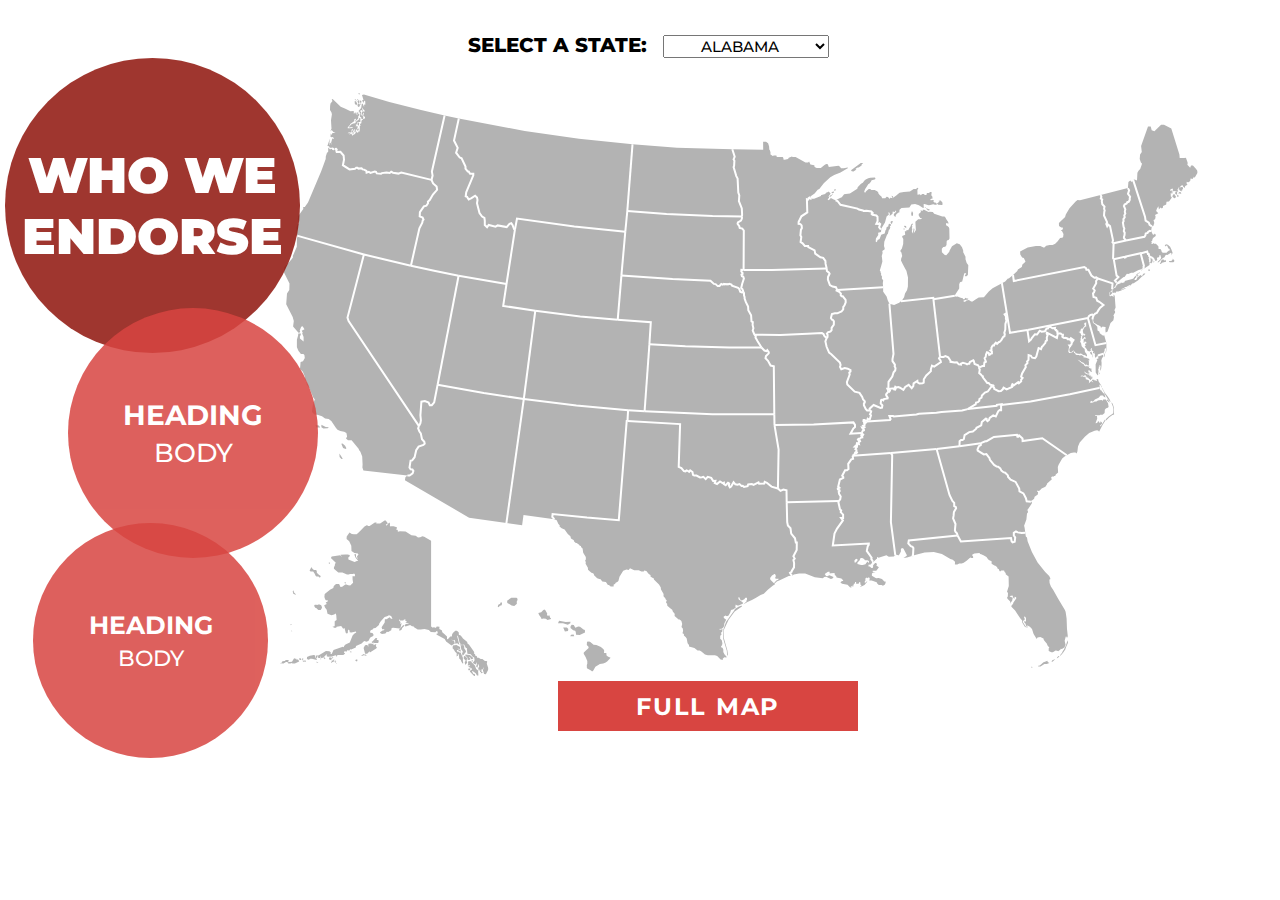
==== index.html @ 14239ed8 "Rename map.html to index.html" ====
<!DOCTYPE html>
<html>

<head>
    <meta charset="utf-8">
    <meta http-equiv="X-UA-Compatible" content="IE=edge">
    <title>US Map</title>
    <meta name="description" content="USA Map">
    <meta name="viewport" content="width=device-width, initial-scale=1">
    <link rel="stylesheet" media="screen and (min-width: 1024px)" href="map.css">
    <link rel="stylesheet" media="screen and (max-width: 1023px)" href="mobile.css">
    <link href="https://fonts.googleapis.com/css2?family=Montserrat:ital,wght@0,100;0,200;0,300;0,400;0,500;0,600;0,700;0,800;0,900;1,100;1,200;1,300;1,400;1,500;1,600;1,700;1,800;1,900&display=swap" rel="stylesheet">
    <script src='http://cdnjs.cloudflare.com/ajax/libs/jquery/2.1.3/jquery.min.js'></script>
</head>

<body>
    
    <div class="row dropdown">
        <label for="select-state">Select a State:</label>
      <select class="dropdown-menu" name="states-dropdown" id="states-dropdown" onchange="dropdownFunction(); stateSelected()">
        <option value="alabama">Alabama</option>
        <option id="alaskaState" value="alaska">Alaska</option>
        <option value="arizona">Arizona</option>
        <option value="arkansas">Arkansas</option>
        <option value="california">California</option>
        <option value="colorado">Colorado</option>
        <option value="connecticut">Connecticut</option>
        <option value="delaware">Delaware</option>
        <option value="florida">Florida</option>
        <option value="georgia">Georgia</option>
        <option value="hawaii">Hawaii</option>
        <option value="idaho">Idaho</option>
        <option value="illinois">Illinois</option>
        <option value="indiana">Indiana</option>
        <option value="iowa">Iowa</option>
        <option value="kansas">Kansas</option>
        <option value="kentucky">Kentucky</option>
        <option value="louisiana">Louisiana</option>
        <option value="maine">Maine</option>
        <option value="maryland">Maryland</option>
        <option value="massachusetts">Massachusetts</option>
        <option value="michigan">Michigan</option>
        <option value="minnesota">Minnesota</option>
        <option value="mississippi">Mississippi</option>
        <option value="missouri">Missouri</option>
        <option value="montana">Montana</option>
        <option value="nebraska">Nebraska</option>
        <option value="nevada">Nevada</option>
        <option value="newhampshire">New Hampshire</option>
        <option value="newjersey">New Jersey</option>
        <option value="newmexico">New Mexico</option>
        <option value="newyork">New York</option>
        <option value="northcarolina">North Carolina</option>
        <option value="northdakota">North Dakota</option>
        <option value="ohio">Ohio</option>
        <option value="oklahoma">Oklahoma</option>
        <option value="oregon">Oregon</option>
        <option value="pennsylvania">Pennsylvania</option>
        <option value="rhodeisland">Rhode Island</option>
        <option value="southcarolina">South Carolina</option>
        <option value="southdakota">South Dakota</option>
        <option value="tennessee">Tennessee</option>
        <option value="texas">Texas</option>
        <option value="utah">Utah</option>
        <option value="vermont">Vermont</option>
        <option value="virginia">Virginia</option>
        <option value="washington">Washington</option>
        <option value="westvirginia">West Virginia</option>
        <option value="wisconsin">Wisconsin</option>
        <option value="wyoming">Wyoming</option>
      </select>
    </div>
    
    <div class="container">
        <div class="row">
            <div class="column right">
                <svg class="" id="svg" preserveAspectRatio="xMidYMid meet" viewBox="0 0 959 593" width="959" height="593">
    <defs>
    </defs>
    
        <g id="matrix-group" transform="matrix(1 0 0 1 0 0)">
        <g class="state">
        <path id="ALABAMA" class="enabled" name="ALABAMA" onmouseenter="alabamaFunction()" onclick="alabamaFunctionMobile(); zoom(3); pan(-500,-400);" d="m 643,467.4 .4,-7.3 -.9,-1.2 -1.7,-.7 -2.5,-2.8 .5,-2.9 48.8,-5.1 -.7,-2.2 -1.5,-1.5 -.5,-1.4 .6,-6.3 -2.4,-5.7 .5,-2.6 .3,-3.7 2.2,-3.8 -.2,-1.1 -1.7,-1 v -3.2 l -1.8,-1.9 -2.9,-6.1 -12.9,-45.8 -45.7,4 1.3,2 -1.3,67 4.4,33.2 .9,-.5 1.3,.1 .6,.4 .8,-.1 2,-3.8 v -2.3 l 1.1,-1.1 1.4,.5 3.4,6.4 v .9 l -3.3,2.2 3.5,-.4 4.9,-1.6 z">
        <title>ALABAMA</title></path>
        </g>
    
        <g class="state">
        <path id="ALASKA" class="enabled" name="ALASKA" onmouseenter="alaskaFunction()" onclick="alaskaFunctionMobile(); zoom(2.75); pan(850,-550); stateSelected()" d="m 15.8,572 h 2.4 l .7,.7 -1,1.2 -1.9,.2 -2.5,1.3 -3.7,-.1 2.2,-.9 .3,-1.1 2.5,-.3 z m 8.3,-1.7 1.3,.5 h .9 l .5,1.2 .3,-.6 .9,.2 1.1,1.5 0,.5 -4.2,1.9 -2.4,-.1 -1,-.5 -1.1,.7 -2,0 -1.1,-1.4 4.7,-.5 z m 5.4,-.1 1,.1 .7,.7 v 1 l -1.3,.1 -.9,-1.1 z m 2.5,.3 1.3,-.1 -.1,1 -1.1,.6 z m .3,2.2 3.4,-.1 .2,1.1 -1.3,.1 -.3,-.5 -.8,.6 -.4,-.6 -.9,-.2 z m 166.3,7.6 2.1,.1 -1,1.9 -1.1,-.1 -.4,-.8 .5,-1.3 m -1.1,-2.9 .6,-1.3 -.2,-2.3 2.4,-.5 4.5,4.4 1.3,3.4 1.9,1.6 .3,5.1 -1.4,0 -1.3,-2.3 -3.1,-2.4 h -.6 l 1.1,2.8 1.7,.2 .2,2.1 -.9,.1 -4.1,-4.4 -.1,-.9 1.9,-1 0,-1 -.5,-.8 -1.6,-.6 -1.7,-1.3 1.4,.1 .5,-.4 -.6,-.9 -.6,.5 z m -3.6,-9.1 1.3,.1 2.4,2.5 -.2,.8 -.8,-.1 -.1,1.8 .5,.5 0,1.5 -.8,.3 -.4,1.2 -.8,-.4 -.4,-2.2 1.1,-1.4 -2.1,-2.2 .1,-1.2 z m 1.5,-1.5 1.9,.2 2.5,.1 3.4,3.2 -.2,.5 -1.1,.6 -1.1,-.2 -.1,-.7 -1.2,-1.6 -.3,.7 1,1.3 -.2,1.2 -.8,-.1 -1.3,.2 -.1,-1.7 -2.6,-2.8 z m -12.7,-8.9 .9,-.4 h 1.6 l .7,-.5 4.1,2.2 .1,1.5 -.5,.5 h -.8 l -1.4,-.7 1.1,1.3 1.8,0 .5,2 -.9,0 -2.2,-1.5 -1.1,-.2 .6,1.3 .1,.9 .8,-.6 1.7,1.2 1.3,-.1 -.2,.8 1.9,4.3 0,3.4 .4,2.1 -.8,.3 -1.2,-2 -.5,-1.5 -1.6,-1.6 -.2,-2.7 -.6,-1.7 h -.7 l .3,1.1 0,.5 -1.4,1 .1,-3.3 -1.6,-1.6 -1.3,-2.3 -1.2,-1.2 z m 7.2,-2.3 1.1,1.8 2.4,-.1 1,2.1 -.6,.6 2,3.2 v 1.3 l -1.2,.8 v .7 l -2,1.9 -.5,-1.4 -.1,-1.3 .6,-.7 v -1.1 l -1.5,-1.9 -.5,-3.7 -.9,-1.5 z m -56.7,-18.3 -4,4.1 v 1.6 l 2.1,-.8 .8,-1.9 2.2,-2.4 z m -31.6,16.6 0,.6 1.8,1.2 .2,-1.4 .6,.9 3.5,.1 .7,-.6 .2,-1.8 -.5,-.7 -1.4,0 0,-.8 .4,-.6 v -.4 l -1.5,-.3 -3.3,3.6 z m -8.1,6.2 1.5,5.8 h 2.1 l 2.4,-2.5 .3,1.2 6.3,-4 .7,-1 -1,-1.1 v -.7 l .5,-1.3 -.9,-.1 -2,1 0,-1.2 -2.7,-.6 -2.4,.3 -.2,3.4 -.8,-2 -1.5,-.1 -1,.6 z m -2.2,8.2 .1,-.7 2.1,-1.3 .6,.3 1.3,.2 1.3,1.2 -2.2,-.2 -.4,-.6 -1,.6 z m -5.2,3.3 -1.1,.8 1.5,1.4 .8,-.7 -.1,-1.3 z m -6.3,-7.9 1.4,.1 .4,.6 -1.8,.1 z m -13.9,11.9 v .5 l .7,.1 -.1,-.6 z m -.4,-3.2 -1,1 v .5 l .7,1.1 1,-1 -.7,-.1 z m -2,-.8 -.3,1 -1.3,.1 -.4,.2 0,1.3 -.5,.9 .6,0 .7,-.9 .8,-.1 .9,-1 .2,-1.3 z m -4.4,-2 -.2,1.8 1.4,.8 1.2,-.6 0,-1 1.7,-.3 -.1,-.6 -.9,-.2 -.7,.6 -.9,-.5 z m -4.9,-.1 1,.7 -.3,1.2 -1.4,-1.1 z m -4.2,1.3 1.4,.1 -.7,.8 z m -3.5,3 1.8,1.1 -1.7,.1 z m -25.4,-31.2 1.2,.6 -.8,.6 z m -.7,-6.3 .4,1.2 .8,-1.2 z m 24.3,-19.3 1.5,-.1 .9,.4 1.1,-.5 1.3,-.1 1.6,.8 .8,1.9 -.1,.9 -1.2,2 -2.4,-.2 -2.1,-1.8 -1,-.4 -1.1,-2 z m -21.1,-14.4 .1,1.9 2,2 v .5 l -.8,-.2 -1.7,-.8 -.3,-1.1 -.3,-1.6 z m 18.3,-23.3 v 1.2 l 1.9,1.8 h 2.3 l .6,1.1 v 1.6 l 2.1,1.9 1.8,1.2 -.1,.7 -.7,1.1 -1.4,-1.2 -2.1,.1 -.8,-.8 -.9,-2.1 -1.5,-2.2 -2.6,-.1 -1,-.7 1,-2.1 z m 16.8,-4.5 1,0 .1,1.1 h -1 z m 16.2,19.7 .9,.1 0,1.2 -1.7,-.5 z m 127.8,77.7 -1.2,.4 -.1,1.1 h 1.2 z m -157.6,-4.5 -1.3,-.4 -4.1,.6 -2.8,1.4 -.1,1.9 1.9,.7 1.5,-.9 1.7,-.1 4.7,1.4 .1,-1.3 -1.6,-1.1 z m 2.1,2.3 -.4,-1.4 1.2,.2 .1,1.4 1.8,0 .4,-2.5 .3,2.4 2.5,-.1 3.2,-3.3 .8,.1 -.7,1.3 1.4,.9 4.2,-.2 2.6,-1.2 1.4,-.1 .3,1.5 .6,-.5 .4,-1.4 5.9,.2 1.9,-1.6 -1.3,-1.1 .6,-1.2 2.6,.2 -.2,-1.2 2.5,.2 .7,-1.1 1.1,.2 4.6,-1.9 .2,-1.7 5.6,-2.4 2,-1.9 1.2,-.6 1.3,.8 2.3,-.9 1.1,-1.9 .5,-1.3 1.7,-.9 1.5,-.7 .4,-1.4 -1.1,-1.7 -2.2,-.2 -.2,-1.3 .8,-1.6 1.4,-.2 1.3,-1.5 1.9,-.1 3.4,-3.2 .4,-1.4 1.5,-2.3 3.8,-4.1 2.5,-.9 1.9,-.9 2.1,.8 1.4,2.6 -1.5,0 -1.4,-1.5 -3,2 -1.7,.1 -.2,3.1 -3.1,4.9 .6,2 2.3,0 -.6,1 -1.4,.1 -2.4,1.8 0,.9 1.9,1 3.4,-.6 1.4,-1.7 1.4,.1 3,-1.7 .5,-2.3 1.6,-.1 6.3,.8 1,-1.1 1,-4.5 -1.6,1.1 .6,-2.2 -1.6,-1.4 .8,-1.5 .1,1.5 3.4,0 .7,-1 1.6,-.1 -.3,1.7 1.9,.1 -1.9,1.3 4.1,1.1 -3.5,.4 -1.3,1.2 .9,1.4 4.6,-1.7 2.3,1.7 .7,-.9 .6,1.4 4,2.3 h 2.9 l 3.9,-.5 4.3,1.1 2,1.9 4.5,.4 1.8,-1.5 .8,2.4 -1.8,.7 1.2,1.2 7.4,3.8 1.4,2.5 5.4,4.1 3.3,-2 -.6,-2.2 -3.5,-2 3.1,1.2 .5,-.7 .9,1.3 0,2.7 2.1,-.6 2.1,1.8 -2.5,-9.8 1.2,1.3 1.4,6 2.2,2.5 2.4,-.4 1.8,3.5 h .9 l .6,5.6 3.4,.5 1.6,2.2 1.8,1.1 .4,2.8 -1.8,2.6 2.9,1.6 1.2,-2.4 -.2,3.1 -.8,.9 1.4,1.7 .7,-2.4 -.2,-1.2 .8,.2 .6,2.3 -1,1.4 .6,2.6 .5,.4 .3,-1.6 .7,.6 -.3,2 1.2,.2 -.4,.9 1.7,-.1 0,-1 h -1 l .1,-1.7 -.8,-.6 1.7,-.3 .5,-.8 0,-1.6 .5,1.3 -.6,1.8 1.2,3.9 1.8,.1 2.2,-4.2 .1,-1.9 -1.3,-4 -.1,-1.2 .5,-1.2 -.7,-.7 -1.7,.1 -2.5,-2 -1.7,0 -2,-1.4 -1.5,0 -.5,-1.6 -1.4,-.3 -.2,-1.5 -1,-.5 .1,-1.7 -5.1,-7.4 -1.8,-1.5 v -1.2 l -4.3,-3.5 -.7,-1.1 -1.6,-2 -1.9,-.6 0,-2.2 -1.2,-1.3 -1.7,-.7 -2.1,1.3 -1.6,2.1 -.4,2.4 -1.5,.1 -2.5,2.7 -.8,-.3 v -2.5 l -2.4,-2.2 -2.3,-2 -.5,-2 -2.5,-1.3 .2,-2.2 -2.8,-.1 -.7,1.1 -1.2,0 -.7,-.7 -1.2,.8 -1.8,-1.2 0,-85.8 -6.9,-4.1 -1.8,-.5 -2.2,1.1 -2.2,.1 -2.3,-1.6 -4.3,-.6 -5.8,-3.6 -5.7,-.4 -2,.5 -.2,-1.8 -1.8,-.7 1.1,-1 -.2,-.9 -3.2,-1.1 h -2.4 l -.4,.4 -.9,-.6 .1,-2.6 -.8,-.9 -2.5,2.9 -.8,-.1 v -.8 l 1.7,-.8 v -.8 l -1.9,-2.4 -1.1,-.1 -4.5,3.1 h -3.9 l .4,-.9 -1.8,-.1 -5.2,3.4 -1.8,0 -.6,-.8 -2.7,1.5 -3.6,3.7 -2.8,2.7 -1.5,1.2  -2.6,.1 -2.2,-.4 -2.3,-1.3 v 0 l -2.8,3.9 -.1,2.4 2.6,2.4 2.1,4.5 .2,5.3 2.9,2 3.4,.4 .7,.8 -1.5,2.3 .7,2.7 -1.7,-2.6 v -2.4 l -1.5,-.3 .1,1.2 .7,2.1 2.9,3.7 h -1.4 l -2.2,1.1 -6.2,-2.5 -.1,-2 1.4,-1.3 0,-1.4 -2.1,-.5 -2.3,.2 -4.8,.2 1.5,2.3 -1.9,-1.8 -8.4,1.2 -.8,1.5 4.9,4.7 -.8,1.4 -.3,2 -.7,.8 -.1,1.9 4.4,3.6 4.1,.2 4.6,1.9 h 2 l .8,-.6 3.8,.1 .1,-.8 1.2,1.1 .1,2 -2.5,-.1 .1,3.3 .5,3.2 -2.9,2.7 -1.9,-.1 -2,-.8 -1,.1 -3.1,2.1 -1.7,.2 -1.4,-2.8 -3.1,0 -2.2,2 -.5,1.8 -3.3,1.8 -5.3,4.3 -.3,3.1 .7,2.2 1,1.2 1,-.4 .9,1 -.8,.6 -1.5,.9 1.1,1.5 -2.6,1.1 .8,2.2 1.7,2.3 .8,4.1 4,1.5 2.6,-.8 1.7,-1.1 .5,2.1 .3,4.4 -1.9,1.4 0,4.4 -.6,.9 h -1.7 l 1.7,1.2 2.1,-.1 .4,-1 4.6,-.6 2,2.6 1.3,-.7 1.3,5.1 1,.5 1,-.7 .1,-2.4 .9,-1 .7,1.1 .2,1.6 1.6,.4 4.7,-1.2 .2,1.2 -2,1.1 -1.6,1.7 -2.8,7 -4.3,2 -1.4,1.5 -.3,1.4 -1,-.6 -9.3,3.3 -1.8,4.1 -1.3,-.4 .5,-1.1 -1.5,-1.4 -3.5,-.2 -5.3,3.2 -2.2,1.3 -2.3,0 -.5,2.4 z">
        <title></title></path>
        </g>
    
        <g class="state">
        <path id="ARIZONA" class="enabled" name="ARIZONA" onmouseenter="arizonaFunction()" onclick="arizonaFunctionMobile(); zoom(3); pan(800,-200);" d="m 139.6,387.6 3,-2.2 .8,-2.4 -1,-1.6 -1.8,-.2 -1.1,-1.6 1.1,-6.9 1.6,-.3 2.4,-3.2 1.6,-7 2.4,-3.6 4.8,-1.7 1.3,-1.3 -.4,-1.9 -2.3,-2.5 -1.2,-5.8 -1.4,-1.8 -1.3,-3.4 .9,-2.1 1.4,-3 .5,-2.9 -.5,-4.9 1,-13.6 3.5,-.6 3.7,1.4 1.2,2.7 h 2 l 2.4,-2.9 3.4,-17.5 46.2,8.2 40,6 -17.4,124.1 -37.3,-5.4 -64.2,-37.5 .5,-2.9 2,-1.8 z">
        <title></title></path>
        </g>
    
        <g class="state">
        <path id="ARKANSAS" class="enabled" name="ARKANSAS" onmouseenter="arkansasFunction()" onclick="arkansasFunctionMobile(); zoom(3); pan(-175,-250);" d="m 584.2,367 .9,-2.2 1.2,.5 .7,-1 -.8,-.7 .3,-1.5 -1.1,-.9 .6,-1 -.1,-1.5 -1.1,-.1 .8,-.8 1.3,.8 .3,-1.4 -.4,-1.1 .1,-.7 2,.6 -.4,-1.5 1.6,-1.3 -.5,-.9 -1.1,.1 -.6,-.9 .9,-.9 1.6,-.2 .5,-.8 1.4,-.2 -.1,-.8 -.9,-.9 v -.5 h 1.5 l .4,-.7 -1.4,-1 -.1,-.6 -11.2,.8 2.8,-5.1 1.7,-1.5 v -2.2 l -1.6,-2.5 -39.8,2 -39.1,.7 4.1,24.4 -.7,39 2.6,2.3 2.8,-1.3 3.2,.8 .2,11.9 52.3,-1.3 1.2,-1.5 .5,-3 -1.5,-2.3 -.5,-2.2 .9,-.7 v -.8 l -1.7,-1.1 -.1,-.7 1.6,-.9 -1.2,-1.1 1.7,-7.1 3.4,-1.6 v -.8 l -1.1,-1.4 2.9,-5.4 h 1.9 l 1.5,-1.2 -.3,-5.2 3.1,-4.5 1.8,-.6 -.5,-3.1 z">
        <title></title></path>
        </g>
    
        <g class="state">
        <path id="CALIFORNIA" class="enabled" name="CALIFORNIA" onmouseenter="californiaFunction()" onclick="californiaFunctionMobile(); zoom(2.4); pan(650,75);" d="m 69.4,365.6 3.4,5.2 -1.4,.1 -1.8,-1.9 z m 1.9,-9.8 1.8,4.1 2.6,1 .7,-.6 -1.3,-2.5 -2.6,-2.4 z m -19.9,-19 v 2.4 l 2,1.2 4.4,-.2 1,-1 -3.1,-.2 z m -5.9,.1 3.3,.5 1.4,2.2 h -3.8 z m 47.9,45.5 -1,-3 .2,-3 -.4,-7.9 -1.8,-4.8 -1.2,-1.4 -.6,-1.5 -7,-8.6 -3.6,.1 -2,-1.9 1.1,-1.8 -.7,-3.7 -2.2,-1.2 -3.9,-.6 -2.8,-1.3 -1.5,-1.9 -4.5,-6.6 -2.7,-2.2 -3.7,-.5 -3.1,-2.3 -4.7,-1.5 -2.8,-.3 -2.5,-2.5 .2,-2.8 .8,-4.8 1.8,-5.1 -1.4,-1.6 -4,-9.4 -2.7,-3.7 -.4,-3 -1.6,-2.3 .2,-2.5 -2,-5 -2.9,-2.7 .6,-7.1 2.4,-.8 1.8,-3.1 -.4,-3.2 -1,-.9 h -2.5 l -2.5,-3.3 -1.5,-3.5 v -7.5 l 1.2,-4.2 .2,-2.1 2.5,.2 -.1,1.6 -.8,.7 v 2.5 l 3.7,3.2 v -4.7 l -1.4,-3.4 .5,-1.1 -1,-1.7 2.8,-1.5 -1.9,-3 -1.4,.5 -1.5,3.8 .5,1.3 -.8,1 -.9,-.1 -5.4,-6.1 .7,-5.6 -1.1,-3.9 -6.5,-12.8 .8,-10.7 2.3,-3.6 .2,-6.4 -5.5,-11.1 .3,-5.2 6.9,-7.5 1.7,-2.4 -.1,-1.4 4,-9.2 .1,-8.4 .9,-2.5 66.1,18.6 -16.4,63.1 1.1,3.5 70.4,105 -.9,2.1 1.3,3.4 1.4,1.8 1.2,5.8 2.3,2.5 .4,1.9 -1.3,1.3 -4.8,1.7 -2.4,3.6 -1.6,7 -2.4,3.2 -1.6,.3 -1.1,6.9 1.1,1.6 1.8,.2 1,1.6 -.8,2.4 -3,2.2 -2.2,-.1 z">
        <title></title></path>
        </g>
    
        <g class="state">
        <path id="COLORADO" class="enabled" name="COLORADO" onmouseenter="coloradoFunction()" onclick="coloradoFunctionMobile(); zoom(3); pan(465,65);" d="m 374.6,323.3 -16.5,-1 -51.7,-4.8 -52.6,-6.5 11.5,-88.3 44.9,5.7 37.5,3.4 33.1,2.4 -1.4,22.1 z">
        <title></title></path>
        </g>
    
        <g class="state">
        <path id="CONNECTICUT" class="enabled" name="CONNECTICUT" onmouseenter="connecticutFunction()" onclick="connecticutFunctionMobile(); zoom(3.5); pan(-1025,375);" d="m 873.5,178.9 .4,-1.1 -3.2,-12.3 -.1,-.3 -14.9,3.4 v .7 l -.9,.3 -.5,-.7 -10.5,2.4 2.8,16.3 1.8,1.5 -3.5,3.4 1.7,2.2 5.4,-4.5 1.7,-1.3 h .8 l 2.4,-3.1 1.4,.1 2.9,-1.1 h 2.1 l 5.3,-2.7 2.8,-.9 1,-1 1.5,.5 z">
        <title></title></path>
        </g>
    
        <g class="state">
        <path id="DELAWARE" class="enabled" name="DELAWARE" onmouseenter="delawareFunction()" onclick="delawareFunctionMobile(); zoom(3.5); pan(-950,150);" d="m 822.2,226.6 -1.6,.3 -1.5,1.1 -1.2,2.1 7.6,27.1 10.9,-2.3 -2.2,-7.6 -1.1,.5 -3.3,-2.6 -.5,-1.7 -1.8,-1 -.2,-3.7 -2.1,-2.2 -1.1,-.8 -1.2,-1.1 -.4,-3.2 .3,-2.1 1,-2.2 z">
        <title></title></path>
        </g>
    
        <g class="state">
        <path id="FLORIDA" class="enabled" name="FLORIDA" onmouseenter="floridaFunction()" onclick="floridaFunctionMobile(); zoom(2.5); pan(-475,-450); colorState();" d="m 751.7,445.1 -4,-.7 -1.7,-.9 -2.2,1.4 v 2.5 l 1.4,2.1 -.5,4.3 -2.1,.6 -1,-1.1 -.6,-3.2 -50.1,3.3 -3.3,-6 -48.8,5.1 -.5,2.9 2.5,2.8 1.7,.7 .9,1.2 -.4,7.3 -1.1,.6 .5,.4 1,-.3 .7,-.8 10.5,-2.7 9.2,-.5 8.1,1.9 8.5,5 2.4,.8 2.2,2 -.1,2.7 h 2.4 l 1.9,-1 2.5,.1 2,-.8 2.9,-2 3.1,-2.9 1.1,-.4 .6,.5 h 1.4 l .5,-.8 -.5,-1.2 -.6,-.6 .2,-.8 2,-1.1 5,-.4 .8,1 1,.1 2.3,1 3,1.8 1.2,1.7 1.1,1.2 2.8,1.4 v 2.4 l 2.8,1.9 1,.1 1.6,1.4 .7,1.6 1,.2 .8,2.1 .7,.6 1,-1.1 2.9,.1 .5,1.4 1.1,.9 v 1.3 l 2.9,2.2 .2,9.6 -1.8,5.8 1,1.2 -.2,3.4 -.8,1.4 .7,1.2 2.3,2.3 .3,1.5 .8,1 -.4,-1.9 1.3,-.6 .8,-3.6 -3,-1.2 .1,-.6 2.6,-.4 .9,2.6 1.1,.6 .1,-2 1.1,.3 .6,.8 -.1,.7 -2.9,4.2 -.2,1.1 -1.7,1.9 v 1.1 l 3.7,3.8 5.3,7.9 1.8,2.1 v 1.8 l 2.8,4.6 2.3,.6 .7,-1.2 -2.1,.3 -3,-4.5 .2,-1.4 1.5,-.8 v -1.5 l -.6,-1.3 .9,-.9 .4,.9 .7,.5 v 4 l -1.2,-.6 -.8,.9 1.4,1.6 1,2.6 1.2,-.6 2.3,1.2 2.1,2.2 1.6,5.1 3.1,4.8 .8,-1.3 2.8,-.5 3.2,1.3 .3,1.7 3.3,3.8 .1,1.1 2.2,2.7 -.7,.5 v 2.7 l 2.7,1.4 h 1.5 l 2.7,-1.8 1.5,.3 1.1,.4 2.3,-1.7 .2,-.7 1.2,.3 2.4,-1.7 1.3,-2.3 -.7,-3.2 -.2,-1.3 1.1,-4 .6,-.2 .6,1.6 .8,-1.8 -.8,-7.2 -.4,-10.5 -1,-6.8 -.7,-1.7 -6.6,-11.1 -5.2,-9.1 -2.2,-3.3 -1.3,-3.6 -.2,-3.4 .9,-.3 v -.9 l -1.1,-2.2 -4,-4 -7.6,-9.7 -5.7,-10.4 -4.3,-10.7 -.6,-3.7 -1.2,-1 -.5,-3.8 z m 9.2,134.5 1.7,-.1 -.7,-1 z m 7.3,-1.1 v -.7 l 1.6,-.2 3.7,-3.3 1.5,-.6 2.4,-.9 .3,1.3 1.7,.8 -2.6,1.2 h -2.4 l -3.9,2.5 z m 17.2,-7.6 -3,1.4 -1,1.3 1.1,.1 z m 3.8,-2.9 -1.1,.3 -1.4,2 1.1,-.2 1.5,-1.6 z m 8.3,-15.7 -1.7,5.6 -.8,1 -1,2.6 -1.2,1.6 -.7,1.7 -1.9,2.2 v .9 l 2.7,-2.8 2.4,-3.5 .6,-2 2.1,-4.9 z">
        <title></title></path>
        </g>
    
        <g class="state">
        <path id="GEORGIA" class="enabled" name="GEORGIA" onmouseenter="georgiaFunction()" onclick="georgiaFunctionMobile(); zoom(3); pan(-600,-350);" d="m 761.8,414.1 v 1.4 l -4.2,6.2 -1.2,.2 1.5,.5 v 2 l -.9,1.1 -.6,6 -2.3,6.2 .5,2 .7,5.1 -3.6,.3 -4,-.7 -1.7,-.9 -2.2,1.4 v 2.5 l 1.4,2.1 -.5,4.3 -2.1,.6 -1,-1.1 -.6,-3.2 -50.1,3.3 -3.3,-6 -.7,-2.2 -1.5,-1.5 -.5,-1.4 .6,-6.3 -2.4,-5.7 .5,-2.6 .3,-3.7 2.2,-3.8 -.2,-1.1 -1.7,-1 v -3.2 l -1.8,-1.9 -2.9,-6.1 -12.9,-45.8 22.9,-2.9 21.4,-3 -.1,1.9 -1.9,1 -1.4,3.2 .2,1.3 6.1,3.8 2.6,-.3 3.1,4 .4,1.7 4.2,5.1 2.6,1.7 1.4,.2 2.2,1.6 1.1,2.2 2,1.6 1.8,.5 2.7,2.7 .1,1.4 2.6,2.8 5,2.3 3.6,6.7 .3,2.7 3.9,2.1 2.5,4.8 .8,3.1 4.2,.4 z">
        <title></title></path>
        </g>
    
        <g class="state">
        <path id="HAWAII" class="enabled" name="HAWAII" onmouseenter="hawaiiFunction()" onclick="hawaiiFunctionMobile(); zoom(3); pan(525,-600);" d="m 317,553.7 -.2,3.2 1.7,1.9 .1,1.2 -4.8,4.5 -.1,1.2 1.9,3.2 1.7,4.2 v 2.6 l -.5,1.2 .1,3.4 4.1,2.1 1.1,1.1 1.2,-1.1 2.1,-3.6 4.5,-2.9 3.3,-.5 2.5,-1 1.7,-1.2 3.2,-3.5 -2.8,-1.1 -1.4,-1.4 .1,-1.7 -.5,-.6 h -2 l .2,-2.5 -.7,-1.2 -2.6,-2.3 -4.5,-1.9 -2.8,-.2 -3.3,-2.7 -1.2,-.6 z m -15.3,-17 -1.1,1.5 -.1,1.7 2.7,2.4 1.9,.5 .6,1 .4,3 3.6,.2 5.3,-2.6 -.1,-2.5 -1.4,-.5 -3.5,-2.6 -1.8,-.3 -2.9,1.3 -1.5,-2.7 z m -1.5,11.5 .9,-1.4 2.5,-.3 .6,1.8 z m -7,-8.7 1.7,4 3.1,-.6 .3,-2 -1.4,-1.5 z m -4.1,-6.7 -1.1,2.4 h 5 l 4.8,1.6 2.5,-1.6 .2,-1.5 -4.8,.2 z m -16,-10.6 -1.9,2.1 -2.9,.6 .8,2.2 2.2,2.8 .1,1 2.1,-.3 2.3,.1 1.7,1.2 3.5,-.8 v -.7 l -1,-.8 -.5,-2.1 -.8,-.3 -.5,1 -1.2,-1.3 .2,-1.4 -1.8,-3.3 -1.1,-.7 z m -31.8,-12.4 -4.2,2.9 .2,2.3 2.4,1.2 1.9,1.3 2.7,.4 2.6,-2.2 -.2,-1.9 .8,-1.7 v -1.4 l -1,-.9 z m -10.8,4.8 -.3,1.2 -1.9,.9 -.6,1.8 1,.8 1.1,-1.5 1.9,-.6 .4,-2.6 z">
        <title></title></path>
        </g>
    
        <g class="state">
        <path id="IDAHO" class="enabled" name="IDAHO" onmouseenter="idahoFunction()" onclick="idahoFunctionMobile(); zoom(2.7); pan(750,480);" d="m 165.3,183.1 -24.4,-5.4 8.5,-37.3 2.9,-5.8 .4,-2.1 .8,-.9 -.9,-2 -2.9,-1.2 .2,-4.2 4,-5.8 2.5,-.8 1.6,-2.3 -.1,-1.6 1.8,-1.6 3.2,-5.5 4.2,-4.8 -.5,-3.2 -3.5,-3.1 -1.6,-3.6 1.1,-4.3 -.7,-4 12.7,-56.1 14.2,3 -4.8,22 3.7,7.4 -1.6,4.8 3.6,4.8 1.9,.7 3.9,8.3 v 2.1 l 2.3,3 h .9 l 1.4,2.1 h 3.2 v 1.6 l -7.1,17 -.5,4.1 1.4,.5 1.6,2.6 2.8,-1.4 3.6,-2.4 1.9,1.9 .5,2.5 -.5,3.2 2.5,9.7 2.6,3.5 2.3,1.4 .4,3 v 4.1 l 2.3,2.3 1.6,-2.3 6.9,1.6 2.1,-1.2 9,1.7 2.8,-3.3 1.8,-.6 1.2,1.8 1.6,4.1 .9,.1 -8.5,54.8 -47.9,-8.2 z">
        <title></title></path>
        </g>
    
        <g class="state">
        <path id="ILLINOIS" class="enabled" name="ILLINOIS" onmouseenter="illinoisFunction()" onclick="illinoisFunctionMobile(); zoom(3); pan(-375,150);" d="m 623.5,265.9 -1,5.2 v 2 l 2.4,3.5 v .7 l -.3,.9 .9,1.9 -.3,2.4 -1.6,1.8 -1.3,4.2 -3.8,5.3 -.1,7 h -1 l .9,1.9 v .9 l -2.2,2.7 .1,1.1 1.5,2.2 -.1,.9 -3.7,.6 -.6,1.2 -1.2,-.6 -1,.5 -.4,3.3 1.7,1.8 -.4,2.4 -1.5,.3 -6.9,-3 -4,3.7 .3,1.8 h -2.8 l -1.4,-1.5 -1.8,-3.8 v -1.9 l .8,-.6 .1,-1.3 -1.7,-1.9 -.9,-2.5 -2.7,-4.1 -4.8,-1.3 -7.4,-7.1 -.4,-2.4 2.8,-7.6 -.4,-1.9 1.2,-1.1 v -1.3 l -2.8,-1.5 -3,-.7 -3.4,1.2 -1.3,-2.3 .6,-1.9 -.7,-2.4 -8.6,-8.4 -2.2,-1.5 -2.5,-5.9 -1.2,-5.4 1.4,-3.7 .7,-.7 .1,-2.3 -.7,-.9 1,-1.5 1.8,-.6 .9,-.3 1,-1.2 v -2.4 l 1.7,-2.4 .5,-.5 .1,-3.5 -.9,-1.4 -1,-.3 -1.1,-1.6 1,-4 3,-.8 h 2.4 l 4.2,-1.8 1.7,-2.2 .1,-2.4 1.1,-1.3 1.3,-3.2 -.1,-2.6 -2.8,-3.5 h -1.2 l -.9,-1.1 .2,-1.6 -1.7,-1.7 -2.5,-1.3 .5,-.6 45.9,-2.8 .1,4.6 3.4,4.6 1.2,4.1 1.6,3.2 z">
        <title></title></path>
        </g>
    
        <g class="state">
        <path id="INDIANA" class="enabled" name="INDIANA" onmouseenter="indianaFunction()" onclick="indianaFunctionMobile(); zoom(3); pan(-475,125);" d="m 629.2,214.8 -5.1,2.3 -4.7,-1.4 4.1,50.2 -1,5.2 v 2 l 2.4,3.5 v .7 l -.3,.9 .9,1.9 -.3,2.4 -1.6,1.8 -1.3,4.2 -3.8,5.3 -.1,7 h -1 l .9,1.9 1.1,.8 .6,-1 -.7,-1.7 4.6,-.5 .2,1.2 1.1,.2 .4,-.9 -.6,-1.3 .3,-.8 1.3,.8 1.7,-.4 1.7,.6 3.4,2.1 1.8,-2.8 3.5,-2.2 3,3.3 1.6,-2.1 .3,-2.7 3.8,-2.3 .2,1.3 1.9,1.2 3,-.2 1.2,-.7 .1,-3.4 2.5,-3.7 4.6,-4.4 -.1,-1.7 1.2,-3.8 2.2,1 6.7,-4.5 -.4,-1.7 -1.5,-2.1 1,-1.9 -6.6,-57.2 -.1,-1.4 -32.4,3.4 z">
        <title></title></path>
        </g>
    
        <g class="state">
        <path id="IOWA" class="enabled" name="IOWA" onmouseenter="iowaFunction()" onclick="iowaFunctionMobile(); zoom(3); pan(-125,225);" d="m 556.9,183 2.1,1.6 .6,1.1 -1.6,3.3 -.1,2.5 2,5.5 2.7,1.5 3.3,.7 1.3,2.8 -.5,.6 2.5,1.3 1.7,1.7 -.2,1.6 .9,1.1 h 1.2 l 2.8,3.5 .1,2.6 -1.3,3.2 -1.1,1.3 -.1,2.4 -1.7,2.2 -4.2,1.8 h -2.4 l -3,.8 -1,4 1.1,1.6 1,.3 .9,1.4 -.1,3.5 -.5,.5 -1.7,2.4 v 2.4 l -1,1.2 -.9,.3 -1.8,.6 -1,1.5 .7,.9 -.1,2.3 -.7,.7 -1.5,-.8 -1.1,-1.1 -.6,-1.6 -1.7,-1.3 -14.3,.8 -27.2,1.2 -25.9,-.1 -1.8,-4.4 .7,-2.2 -.8,-3.3 .2,-2.9 -1.3,-.7 -.4,-6.1 -2.8,-5 -.2,-3.7 -2.2,-4.3 -1.3,-3.7 v -1.4 l -.6,-1.7 v -2.3 l -.5,-.9 -.7,-1.7 -.3,-1.3 -1.3,-1.2 1,-4.3 1.7,-5.1 -.7,-2 -1.3,-.4 -.4,-1.6 1,-.5 .1,-1.1 -1.3,-1.5 .1,-1.6 2.2,.1 h 28.2 l 36.3,-.9 18.6,-.7 z">
        <title></title></path>
        </g>
    
        <g class="state">
        <path id="KANSAS" class="enabled" name="KANSAS" onmouseenter="kansasFunction()" onclick="kansasFunctionMobile(); zoom(3); pan(75,0);" d="m 459.1,259.5 -43.7,-1.2 -36,-2 -4.8,67 67.7,2.9 62,.1 -.5,-48.1 -3.2,-.7 -2.6,-4.7 -2.5,-2.5 .5,-2.3 2.7,-2.6 .1,-1.2 -1.5,-2.1 -.9,1 -2,-.6 -2.9,-3 z">
        <title></title></path>
        </g>
    
        <g class="state">
        <path id="KENTUCKY" class="enabled" name="KENTUCKY" onmouseenter="kentuckyFunction()" onclick="kentuckyFunctionMobile(); zoom(3); pan(-500,0);" d="m 692.1,322.5 -20.5,1.4 -5.2,.8 -17.4,1 -2.6,.8 -22.6,2 -.7,-.6 h -3.7 l 1.2,3.2 -.6,.9 -23.3,1.5 1,-2.7 1.4,.9 .7,-.4 1.2,-4.1 -1,-1 1,-2 .2,-.9 -1.3,-.8 -.3,-1.8 4,-3.7 6.9,3 1.5,-.3 .4,-2.4 -1.7,-1.8 .4,-3.3 1,-.5 1.2,.6 .6,-1.2 3.7,-.6 .1,-.9 -1.5,-2.2 -.1,-1.1 2.2,-2.7 0,-.9 1.1,.8 .6,-1 -.7,-1.7 4.6,-.5 .2,1.2 1.1,.2 .4,-.9 -.6,-1.3 .3,-.8 1.3,.8 1.7,-.4 1.7,.6 3.4,2.1 1.8,-2.8 3.5,-2.2 3,3.3 1.6,-2.1 .3,-2.7 3.8,-2.3 .2,1.3 1.9,1.2 3,-.2 1.2,-.7 .1,-3.4 2.5,-3.7 4.6,-4.4 -.1,-1.7 1.2,-3.8 2.2,1 6.7,-4.5 -.4,-1.7 -1.5,-2.1 1,-1.9 1.3,.5 2.2,.1 1.9,-.8 2.9,1.2 2.2,3.4 v 1 l 4.1,.7 2.3,-.2 1.9,2.1 2.2,.2 v -1 l 1.9,-.8 3,.8 1.2,.8 1.3,-.7 h .9 l .6,-1.7 3.4,-1.8 .5,.8 .8,2.9 3.5,1.4 1.2,2.1 -.1,1.1 .6,1 -.6,3.6 1.9,1.6 .8,1.1 1,.6 -.1,.9 4.4,5.6 h 1.4 l 1.5,1.8 1.2,.3 1.4,-.1 -4.9,6.6 -2.9,1 -3,3 -.4,2.2 -2.1,1.3 -.1,1.7 -1.4,1.4 -1.8,.5 -.5,1.9 -1,.4 -6.9,4.2 z m -98,11.3 -.7,-.7 .2,-1 h 1.1 l .7,.7 -.3,1 z">
        <title></title></path>
        </g>
    
        <g class="state">
        <path id="LOUISIANA" class="enabled" name="LOUISIANA" onmouseenter="louisianaFunction()" onclick="louisianaFunctionMobile(); zoom(2.8); pan(-275,-350);" d="m 602.5,472.8 -1.2,-1.8 .3,-1.3 -4.8,-6.8 .9,-4.6 1,-1.4 .1,-1.4 -36,2 1.7,-11.9 2.4,-4.8 6,-8.4 -1.8,-2.5 h 2 v -3.3 l -2.4,-2.5 .5,-1.7 -1.2,-1 -1.6,-7.1 .6,-1.4 -52.3,1.3 .5,19.9 .7,3.4 2.6,2.8 .7,5.4 3.8,4.6 .8,4.3 h 1 l -.1,7.3 -3.3,6.4 1.3,2.3 -1.3,1.5 .7,3 -.1,4.3 -2.2,3.5 -.1,.8 -1.7,1.2 1,1.8 1.2,1.1 1.6,-1.3 5.3,-.9 6.1,-.1 9.6,3.8 8,1 1.5,-1.4 1.8,-.2 4.8,2.2 1.6,-.4 1.1,-1.5 -4.2,-1.8 -2.2,1 -1.1,-.2 -1.4,-2 3.3,-2.2 1.6,-.1 v 1.7 l 1.5,-.1 3.4,-.3 .4,2.3 1.1,.4 .6,1.9 4.8,1 1.7,1.6 v .7 h -1.2 l -1.5,1.7 1.7,1.2 5.4,1 2.7,2.8 4.4,-1 -3.7,.2 -.1,-.6 2.8,-.7 .2,-1.8 1.2,-.3 v -1.4 l 1.1,.1 v 1.6 l 2.5,.1 .8,-1.9 .9,.3 .2,2.5 1.2,.2 -1.8,2 2.6,-.9 2,-1.1 2.9,-3.3 h -.7 l -1.3,1.2 -.4,-.1 -.5,-.8 .9,-1.2 v -2.3 l 1.1,-.8 .7,.7 1,-.8 1,-.1 .6,1.3 -.6,1.9 h 2.4 l 5.1,1.7 .5,1.3 1.6,1.4 2.8,.1 1.3,.7 1.8,-1 .9,-1.7 v -1.7 h -1.4 l -1.2,-1.4 -1.1,-1.1 -3.2,-.9 -2.6,.2 -4.2,-2.4 v -2.3 l 1.3,-1 2.4,.6 -3.1,-1.6 .2,-.8 h 3.6 l 2.6,-3.5 -2.6,-1.8 .8,-1.5 -1.2,-.8 h -.8 l -2,2.1 v 2.1 l -.6,.7 -1.1,-.1 -1.6,-1.4 h -1.3 v -1.5 l .6,-.7 .8,.7 1.7,-1.6 .7,-1.6 .8,-.3 z m -10.3,-2.7 1.9,1 .8,1.1 2.5,.1 1.5,.8 .2,1.4 -.4,.6 -.9,-1.5 -1.4,1.2 -.9,1.4 -2.8,.8 -1.6,.1 -3.7,-1 .1,-1.7 2,-2 1.1,-2.4 z m -4.7,1.2 v 1.1 l -1.8,2 h -1.2 v -2.2 l 1.6,-1.5 z">
        <title></title></path>
        </g>
    
        <g class="state">
        <path id="MAINE" class="enabled" name="MAINE" onmouseenter="maineFunction()" onclick="maineFunctionMobile(); zoom(2.9); pan(-850,500);" d="m 875,128.7 .6,4 3.2,2 .8,2.2 2.3,1.4 1.4,-.3 1,-3 -.8,-2.9 1.6,-.9 .5,-2.8 -.6,-1.3 3.3,-1.9 -2.2,-2.3 .9,-2.4 1.4,-2.2 .5,3.2 1.6,-2 1.3,.9 1.2,-.8 v -1.7 l 3.2,-1.3 .3,-2.9 2.5,-.2 2.7,-3.7 v -.7 l -.9,-.5 -.1,-3.3 .6,-1.1 .2,1.6 1,-.5 -.2,-3.2 -.9,.3 -.1,1.2 -1.2,-1.4 .9,-1.4 .6,.1 1.1,-.4 .5,2.8 2,-.3 2.9,.7 v -1 l -1.1,-1.2 1.3,.1 .1,-2.3 .6,.8 .3,1.9 2.1,1.5 .2,-1 .9,-.2 -.3,-.8 .8,-.6 -.1,-1.6 -1.6,-.2 -2,.7 1.4,-1.6 .7,-.8 1.3,-.2 .4,1.3 1.7,1.6 .4,-2.1 2.3,-1.2 -.9,-1.3 .1,-1.7 1.1,.5 h .7 l 1.7,-1.4 .4,-2.3 2.2,.3 .1,-.7 .2,-1.6 .5,1.4 1.5,-1 2.3,-4.1 -.1,-2.2 -1.4,-2 -3,-3.2 h -1.9 l -.8,2.2 -2.9,-3 .3,-.8 v -1.5 l -1.6,-4.5 -.8,-.2 -.7,.4 h -4.8 l -.3,-3.6 -8.1,-26 -7.3,-3.7 -2.9,-.1 -6.7,6.6 -2.7,-1 -1,-3.9 h -2.7 l -6.9,19.5 .7,6.2 -1.7,2.4 -.4,4.6 1.3,3.7 .8,.2 v 1.6 l -1.6,4.5 -1.5,1.4 -1.3,2.2 -.4,7.8 -2.4,-1 -1.5,.4 z m 34.6,-24.7 -1,.8 v 1.3 l .7,-.8 .9,.8 .4,-.5 1.1,.2 -1,-.8 .4,-.8 z m -1.7,2.6 -1,1.1 .5,.4 -.1,1 h 1.1 v -1.8 z m -3,-1.6 .9,1.3 1,.5 .3,-1 v -1.8 l -1.3,-.7 -.4,1.2 z m -1,5 -1.7,-1.7 1.6,-2.4 .8,.3 .2,1.1 1,.8 v 1.1 l -1,1 z">
        <title></title></path>
        </g>
    
        <g class="state">
        <path id="MARYLAND" class="enabled" name="MARYLAND" onmouseenter="marylandFunction()" onclick="marylandFunctionMobile(); zoom(3.2); pan(-700,100);" d="m 822.9,269.3 0,-1.7 h -.8 l 0,1.8 z m 11.8,-3.9 1.2,-2.2 .1,-2.5 -.6,-.6 -.7,.9 -.2,2.1 -.8,1.4 -.3,1.1 -4.6,1.6 -.7,.8 -1.3,.2 -.4,.9 -1.3,.6 -.3,-2.5 .4,-.7 -.8,-.5 .2,-1.5 -1.6,1 v -2 l 1.2,-.3 -1.9,-.4 -.7,-.8 .4,-1.3 -.8,-.6 -.7,1.6 .5,.8 -.7,.6 -1.1,.5 -2,-1 -.2,-1.2 -1,-1.1 -1.4,-1.7 1.5,-.8 -1,-.6 v -.9 l .6,-1 1.7,-.3 -1.4,-.6 -.1,-.7 -1.3,-.1 -.4,1.1 -.6,.3 .1,-3.4 1,-1 .8,.7 .1,-1.6 -1,-.9 -.9,1.1 -1,1.4 -.6,-1 .2,-2.4 .9,-1 .9,.9 1.2,-.7 -.4,-1.7 -1,1 -.9,-2.1 -.2,-1.7 1.1,-2.4 1.1,-1.4 1.4,-.2 -.5,-.8 .5,-.6 -.3,-.7 .2,-2.1 -1.5,.4 -.8,1.1 1,1.3 -2.6,3.6 -.9,-.4 -.7,.9 -.6,2.2 -1.8,.5 1.3,.6 1.3,1.3 -.2,.7 .9,1.2 -1.1,1 .5,.3 -.5,1.3 v 2.1 l -.5,1.3 .9,1.1 .7,3.4 1.3,1.4 1.6,1.4 .4,2.8 1.6,2 .4,1.4 v 1 h -.7 l -1.5,-1.2 -.4,.2 -1.2,-.2 -1.7,-1.4 -1.4,-.3 -1,.5 -1.2,-.3 -.4,.2 -1.7,-.8 -1,-1 -1,-1.3 -.6,-.2 -.8,.7 -1.6,1.3 -1.1,-.8 -.4,-2.3 .8,-2.1 -.3,-.5 .3,-.4 -.7,-1 1,-.1 1,-.9 .4,-1.8 1.7,-2.6 -2.6,-1.8 -1,1.7 -.6,-.6 h -1 l -.6,-.1 -.4,-.4 .1,-.5 -1.7,-.6 -.8,.3 -1.2,-.1 -.7,-.7 -.5,-.2 -.2,-.7 .6,-.8 v -.9 l -1.2,-.2 -1,-.9 -.9,.1 -1.6,-.3 -.9,-.4 .2,-1.6 -1,-.5 -.2,-.7 h -.7 l -.8,-1.2 .2,-1 -2.6,.4 -2.2,-1.6 -1.4,.3 -.9,1.4 h -1.3 l -1.7,2.9 -3.3,.4 -1.9,-1 -2.6,3.8 -2.2,-.3 -3.1,3.9 -.9,1.6 -1.8,1.6 -1.7,-11.4 60.5,-11.8 7.6,27.1 10.9,-2.3 0,5.3 -.1,3.1 -1,1.8 z m -13.4,-1.8 -1.3,.9 .8,1.8 1.7,.8 -.4,-1.6 z">
        <title></title></path>
        </g>
    
        <g class="state">
        <path id="MASSACHUSETTS" class="enabled" name="MASSACHUSETTS" onmouseenter="massachusettsFunction()" onclick="massachusettsFunctionMobile(); zoom(3); pan(-825,450);" d="m 899.9,174.2 h 3.4 l .9,-.6 .1,-1.3 -1.9,-1.8 .4,1 -1.5,1.5 h -2.3 l .1,.8 z m -9,1.8 -1.2,-.6 1,-.8 .6,-2.1 1.2,-1 .8,-.2 .6,.9 1.1,.2 .6,-.6 .5,1.9 -1.3,.3 -2.8,.7 z m -34.9,-23.4 18.4,-3.8 1,-1.5 .3,-1.7 1.9,-.6 .5,-1.1 1.7,-1.1 1.3,.3 1.7,3.3 1,.4 1.1,-1.3 .8,1.3 v 1.1 l -3,2.4 .2,.8 -.9,1 .4,.8 -1.3,.3 .9,1.2 -.8,.7 .6,1 .9,-.2 .3,-.8 1.1,.6 h 1.8 l 2.5,2.6 .2,2.6 1.8,.1 .8,1.1 .6,2 1,.7 h 1.9 l 1.9,-.1 .8,-.9 1.6,-1.2 1.1,-.3 -1.2,-2.1 -.3,.9 -1.5,-3.6 h -.8 l -.4,.9 -1.2,-1 1.3,-1.1 1.8,.4 2.3,2.1 1.3,2.7 1.2,3.3 -1,2.8 v -1.8 l -.7,-1 -3.5,2.3 -.9,-.3 -1.6,1 -.1,1.2 -2.2,1.2 -2,2.1 -2,1.9 h -1.2 l 3.3,-3.3 .5,-1.9 -.5,-.6 -.3,-1.3 -.9,-.1 -.1,1.3 -1,1.2 h -1.2 l -.3,1.1 .4,1.2 -1.2,1.1 -1.1,-.2 -.4,1 -1.4,-3 -1.3,-1.1 -2.6,-1.3 -.6,-2.2 h -.8 l -.7,-2.6 -6.5,2 -.1,-.3 -14.9,3.4 v .7 l -.9,.3 -.5,-.7 -10.5,2.4 -.7,-1 .5,-15 z">
        <title></title></path>
        </g>
    
        <g class="state">
        <path id="MICHIGAN" class="enabled" name="MICHIGAN" onmouseenter="michiganFunction()" onclick="michiganFunctionMobile(); zoom(3); pan(-500,400);" d="m 663.3,209.8 .1,1.4 21.4,-3.5 .5,-1.2 3.9,-5.9 v -4.3 l .8,-2.1 2.2,-.8 2,-7.8 1,-.5 1,.6 -.2,.6 -1.1,.8 .3,.9 .8,.4 1.9,-1.4 .4,-9.8 -1.6,-2.3 -1.2,-3.7 v -2.5 l -2.3,-4.4 v -1.8 l -1.2,-3.3 -2.3,-3 -2.9,-1 -4.8,3 -2.5,4.6 -.2,.9 -3,3.5 -1.5,-.2 -2.9,-2.8 -.1,-3.4 1.5,-1.9 2,-.2 1.2,-1.7 .2,-4 .8,-.8 1.1,-.1 .9,-1.7 -.2,-9.6 -.3,-1.3 -1.2,-1.2 -1.7,-1 -.1,-1.8 .7,-.6 1.8,.8 -.3,-1.7 -1.9,-2.7 -.7,-1.6 -1.1,-1.1 h -2.2 l -8.1,-2.9 -1.4,-1.7 -3.1,-.3 -1.2,.3 -4.4,-2.3 h -1.4 l .5,1 -2.7,-.1 .1,.6 .6,.6 -2.5,2.1 .1,1.8 1.5,2.3 1.5,.2 v .6 l -1.5,.5 -2.1,-.1 -2.8,2.5 .1,2.5 .4,5.8 -2.2,3.4 .8,-4.5 -.8,-.6 -.9,5.3 -1,-2.3 .5,-2.3 -.5,-1 .6,-1.3 -.6,-1.1 1,-1 v -1.2 l -1.3,.6 -1.3,3.1 -.7,.7 -1.3,2.4 -1.7,-.2 -.1,1.2 h -1.6 l .2,1.5 .2,2 -3,1.2 .1,1.3 1,1.7 -.1,5.2 -1.3,4.4 -1.7,2.5 1.2,1.4 .8,3.5 -1,2.5 -.2,2.1 1.7,3.4 2.5,4.9 1.2,1.9 1.6,6.9 -.1,8.8 -.9,3.9 -2,3.2 -.9,3.7 -2,3 -1.2,1 z m -95.8,-96.8 3,3.8 17,3.8 1.4,1 4,.8 .7,.5 2.8,-.2 4.9,.8 1.4,1.5 -1,1 .8,.8 3.8,.7 1.2,1.2 .1,4.4 -1.3,2.8 2,.1 1,-.8 .9,.8 -1.1,3.1 1,1.6 1.2,.3 .8,-1.8 2.9,-4.6 1.6,-6 2.3,-2 -.5,-1.6 .5,-.9 1,1.6 -.3,2.2 2.9,-2.2 .2,-2.3 2.1,.6 .8,-1.6 .7,.6 -.7,1.5 -1,.5 -1,2 1.4,1.8 1.1,-.5 -.5,-.7 1,-1.5 1.9,-1.7 h .8 l .2,-2.6 2,-1.8 7.9,-.5 1.9,-3.1 3.8,-.3 3.8,1.2 4.2,2.7 .7,-.2 -.2,-3.5 .7,-.2 4.5,1.1 1.5,-.2 2.9,-.7 1.7,.4 1.8,.1 v -1.1 l -.7,-.9 -1.5,-.2 -1.1,-.8 .5,-1.4 -.8,-.3 -2.6,.1 -.1,-1 1.1,-.8 .6,.8 .5,-1.8 -.7,-.7 .7,-.2 -1.4,-1.3 .3,-1.3 .1,-1.9 h -1.3 l -1.5,1 -1.9,.1 -.5,1.8 -1.9,.2 -.3,-1.2 -2.2,.1 -1,1.2 -.7,-.1 -.2,-.8 -2.6,.4 -.1,-4.8 1,-2 -.7,-.1 -1.8,1.1 h -2.2 l -3.8,2.7 -6.2,.3 -4.1,.8 -1.9,1.5 -1.4,1.3 -2.5,1.7 -.3,.8 -.6,-1.7 -1.3,-.6 v .6 l .7,.7 v 1.3 l -1.5,-.6 h -.6 l -.3,1.2 -2,-1.9 -1.3,-.2 -1.3,1.5 -3.2,-.1 -.5,-1.4 -2,-1.9 -1.3,-1.6 v -.7 l -1.1,-1.4 -2.6,-1.2 -3.3,-.1 -1.1,-.9 h -1.4 l -.7,.4 -2.2,2.2 -.7,1.1 -1,-.7 .2,-1 .8,-2.1 3.2,-5 .8,-.2 1.7,-1.9 .7,-1.6 3,-.6 .8,-.6 -.1,-1 -.5,-.5 -4.5,.2 -2,.5 -2.6,1.2 -1.2,1.2 -1.7,2.2 -1.8,1 -3.3,3.4 -.4,1.6 -7.4,4.6 -4,.5 -1.8,.4 -2.3,3 -1.8,.7 -4.4,2.3 z m 100.7,3.8 3.8,.1 .6,-.5 -.2,-2 -1.7,-1.8 -1.9,.1 -.1,.5 1.1,.4 -1.6,.8 -.3,1 -.6,-.6 -.4,.8 z m -75.1,-41.9 -2.3,.2 -2.7,1.9 -7.1,5.3 .8,1 1.8,.3 2.8,-2 -1.1,-.5 2.3,-1.6 h 1 l 3,-1.9 -.1,-.9 z m 41.1,62.8 v 1 l 2.1,1.6 -.2,-2.4 z m -.7,2.8 1.1,.1 v .9 h -1 z m 21.4,-21.3 v .9 l .8,-.2 v -.5 z m 4.7,3.1 -.1,-1.1 -1.6,-.2 -.6,-.4 h -.9 l -.4,.3 .9,.4 1.1,1.1 z m -18,1.2 -.1,1.1 -.3,.7 .2,2.2 .4,.3 .7,.1 .5,-.9 .1,-1.6 -.3,-.6 -.1,-1.1 z">
        <title></title></path>
        </g>
    
        <g class="state">
        <path id="MINNESOTA" class="enabled" name="MINNESOTA" onmouseenter="minnesotaFunction()" onclick="minnesotaFunctionMobile(); zoom(2.9); pan(-100,475);" d="m 464.7,68.6 -1.1,2.8 .8,1.4 -.3,5.1 -.5,1.1 2.7,9.1 1.3,2.5 .7,14 1,2.7 -.4,5.8 2.9,7.4 .3,5.8 -.1,2.1 -.1,2.2 -.9,2 -3.1,1.9 -.3,1.2 1.7,2.5 .4,1.8 2.6,.6 1.5,1.9 -.2,39.5 h 28.2 l 36.3,-.9 18.6,-.7 -1.1,-4.5 -.2,-3 -2.2,-3 -2.8,-.7 -5.2,-3.6 -.6,-3.3 -6.3,-3.1 -.2,-1.3 h -3.3 l -2.2,-2.6 -2,-1.3 .7,-5.1 -.9,-1.6 .5,-5.4 1,-1.8 -.3,-2.7 -1.2,-1.3 -1.8,-.3 v -1.7 l 2.8,-5.8 5.9,-3.9 -.4,-13 .9,.4 .6,-.5 .1,-1.1 .9,-.6 1.4,1.2 .7,-.1 v 0 l -1.2,-2.2 4.3,-3.1 3.1,-3.7 1.6,-.8 4.7,-5.9 6.3,-5.8 3.9,-2.1 6.3,-2.7 7.6,-4.5 -.6,-.4 -3.7,.7 -2.8,.1 -1,-1.6 -1.4,-.9 -9.8,1.2 -1,-2.8 -1.6,-.1 -1.7,.8 -3.7,3.1 h -4.1 l -2.1,-1 -.3,-1.7 -3.9,-.8 -.6,-1.6 -.7,-1.3 -1,.9 -2.6,.1 -9.9,-5.5 h -2.9 l -.8,-.7 -3.1,1.3 -.8,1.3 -3.3,.8 -1.3,-.2 v -1.7 l -.7,-.9 h -5.9 l -.4,-1.4 h -2.6 l -1.1,.4 -2.4,-1.7 .3,-1.4 -.6,-2.4 -.7,-1.1 -.2,-3 -1,-3.1 -2.1,-1.6 h -2.9 l .1,8 -30.9,-.4 z">
        <title></title></path>
        </g>
    
        <g class="state">
        <path id="MISSISSIPPI" class="enabled" name="MISSISSIPPI" onmouseenter="mississippiFunction()" onclick="mississippiFunctionMobile(); zoom(3); pan(-400,-350);" d="m 623.8,468.6 -5,.1 -2.4,-1.5 -7.9,2.5 -.9,-.7 -.5,.2 -.1,1.6 -.6,.1 -2.6,2.7 -.7,-.1 -.6,-.7 -1.2,-1.8 .3,-1.3 -4.8,-6.8 .9,-4.6 1,-1.4 .1,-1.4 -36,2 1.7,-11.9 2.4,-4.8 6,-8.4 -1.8,-2.5 h 2 v -3.3 l -2.4,-2.5 .5,-1.7 -1.2,-1 -1.6,-7.1 .6,-1.4 1.2,-1.5 .5,-3 -1.5,-2.3 -.5,-2.2 .9,-.7 v -.8 l -1.7,-1.1 -.1,-.7 1.6,-.9 -1.2,-1.1 1.7,-7.1 3.4,-1.6 v -.8 l -1.1,-1.4 2.9,-5.4 h 1.9 l 1.5,-1.2 -.3,-5.2 3.1,-4.5 1.8,-.6 -.5,-3.1 38.3,-2.6 1.3,2 -1.3,67 4.4,33.2 z">
        <title></title></path>
        </g>
    
        <g class="state">
        <path id="MISSOURI" class="enabled" name="MISSOURI" onmouseenter="missouriFunction()" onclick="missouriFunctionMobile(); zoom(3); pan(-200,0);" d="m 555.3,248.9 -1.1,-1.1 -.6,-1.6 -1.7,-1.3 -14.3,.8 -27.2,1.2 -25.9,-.1 1.3,1.3 -.3,1.4 2.1,3.7 3.9,6.3 2.9,3 2,.6 .9,-1 1.5,2.1 -.1,1.2 -2.7,2.6 -.5,2.3 2.5,2.5 2.6,4.7 3.2,.7 .5,48.1 .2,10.8 39.1,-.7 39.8,-2 1.6,2.5 v 2.2 l -1.7,1.5 -2.8,5.1 11.2,-.8 1,-2 1.2,-.5 v -.7 l -1.2,-1.1 -.6,-1 1.7,.2 .8,-.7 -1.4,-1.5 1.4,-.5 .1,-1 -.6,-1 v -1.3 l -.7,-.7 .2,-1 h 1.1 l .7,.7 -.3,1 .8,.7 .8,-1 1,-2.7 1.4,.9 .7,-.4 1.2,-4.1 -1,-1 1,-2 .2,-.9 -1.3,-.8 h -2.8 l -1.4,-1.5 -1.8,-3.8 v -1.9 l .8,-.6 .1,-1.3 -1.7,-1.9 -.9,-2.5 -2.7,-4.1 -4.8,-1.3 -7.4,-7.1 -.4,-2.4 2.8,-7.6 -.4,-1.9 1.2,-1.1 v -1.3 l -2.8,-1.5 -3,-.7 -3.4,1.2 -1.3,-2.3 .6,-1.9 -.7,-2.4 -8.6,-8.4 -2.2,-1.5 -2.5,-5.9 -1.2,-5.4 1.4,-3.7 z">
        <title></title></path>
        </g>
    
        <g class="state">
        <path id="MONTANA" class="enabled" name="MONTANA" onmouseenter="montanaFunction()" onclick="montanaFunctionMobile(); zoom(2.8); pan(550,500);" d="m 247,130.5 57.3,7.9 51,5.3 2,-20.7 5.2,-66.7 -53.5,-5.6 -54.3,-7.7 -65.9,-12.5 -4.8,22 3.7,7.4 -1.6,4.8 3.6,4.8 1.9,.7 3.9,8.3 v 2.1 l 2.3,3 h .9 l 1.4,2.1 h 3.2 v 1.6 l -7.1,17 -.5,4.1 1.4,.5 1.6,2.6 2.8,-1.4 3.6,-2.4 1.9,1.9 .5,2.5 -.5,3.2 2.5,9.7 2.6,3.5 2.3,1.4 .4,3 v 4.1 l 2.3,2.3 1.6,-2.3 6.9,1.6 2.1,-1.2 9,1.7 2.8,-3.3 1.8,-.6 1.2,1.8 1.6,4.1 .9,.1 z">
        <title></title></path>
        </g>
    
        <g class="state">
        <path id="NEBRASKA" class="enabled" name="NEBRASKA" onmouseenter="nebraskaFunction()" onclick="nebraskaFunctionMobile(); zoom(3); pan(150,200);" d="m 402.5,191.1 38,1.6 3.4,3.2 1.7,.2 2.1,2 1.8,-.1 1.8,-2 1.5,.6 1,-.7 .7,.5 .9,-.4 .7,.4 .9,-.4 1,.5 1.4,-.6 2,.6 .6,1.1 6.1,2.2 1.2,1.3 .9,2.6 1.8,.7 1.5,-.2 .5,.9 v 2.3 l .6,1.7 v 1.4 l 1.3,3.7 2.2,4.3 .2,3.7 2.8,5 .4,6.1 1.3,.7 -.2,2.9 .8,3.3 -.7,2.2 1.8,4.4 1.3,1.3 -.3,1.4 2.1,3.7 3.9,6.3 h -32.4 l -43.7,-1.2 -36,-2 1.4,-22.1 -33.1,-2.4 3.7,-44.2 z">
        <title></title></path>
        </g>
    
        <g class="state">
        <path id="NEVADA" class="enabled" name="NEVADA" onmouseenter="nevadaFunction()" onclick="nevadaFunctionMobile(); zoom(2.5); pan(700,100);" d="m 167.6,296.8 -3.4,17.5 -2.4,2.9 h -2 l -1.2,-2.7 -3.7,-1.4 -3.5,.6 -1,13.6 .5,4.9 -.5,2.9 -1.4,3 -70.4,-105 -1.1,-3.5 16.4,-63.1 47,11.2 24.4,5.4 23.3,4.7 z">
        <title></title></path>
        </g>
    
        <g class="state">
        <path id="NEWHAMPSHIRE" class="enabled" name="NEW HAMPSHIRE" onmouseenter="newhampshireFunction()" onclick="newhampshireFunctionMobile(); zoom(3); pan(-850,500);" d="m 862.6,93.6 -1.3,.1 -1,-1.1 -1.9,1.4 -.5,6.1 1.2,2.3 -1.1,3.5 2.1,2.8 -.4,1.7 .1,1.3 -1.1,2.1 -1.4,.4 -.6,1.3 -2.1,1 -.7,1.5 1.4,3.4 -.5,2.5 .5,1.5 -1,1.9 .4,1.9 -1.3,1.9 .2,2.2 -.7,1.1 .7,4.5 .7,1.5 -.5,2.6 .9,1.8 -.2,2.5 -.5,1.3 -.1,1.4 2.1,2.6 18.4,-3.8 1,-1.5 .3,-1.7 1.9,-.6 .5,-1.1 1.7,-1.1 1.3,.3 .8,-4.8 -2.3,-1.4 -.8,-2.2 -3.2,-2 -.6,-4 -11.9,-36.8 z">
        <title></title></path>
        </g>
    
        <g class="state">
        <path id="NEWJERSEY" class="enabled" name="NEW JERSEY" onmouseenter="newjerseyFunction()" onclick="newjerseyFunctionMobile(); zoom(3); pan(-900,250);" d="m 842.5,195.4 -14.6,-4.9 -1.8,2.5 .1,2.2 -3,5.4 1.5,1.8 -.7,2 -1,1 .5,3.6 2.7,.9 1,2.8 2.1,1.1 4.2,3.2 -3.3,2.6 -1.6,2.3 -1.8,3 -1.6,.6 -1.4,1.7 -1,2.2 -.3,2.1 .8,.9 .4,2.3 1.2,.6 2.4,1.5 1.8,.8 1.6,.8 .1,1.1 .8,.1 1.1,-1.2 .8,.4 2.1,.2 -.2,2.9 .2,2.5 1.8,-.7 1.5,-3.9 1.6,-4.8 2.9,-2.8 .6,-3.5 -.6,-1.2 1.7,-2.9 v -1.2 l -.7,-1.1 1.2,-2.7 -.3,-3.6 -.6,-8.2 -1.2,-1.4 v 1.4 l .5,.6 h -1.1 l -.6,-.4 -1.3,-.2 -.9,.6 -1.2,-1.6 .7,-1.7 v -1 l 1.7,-.7 .8,-2.1 z">
        <title></title></path>
        </g>
    
        <g class="state">
        <path id="NEWMEXICO" class="enabled" name="NEW MEXICO" onmouseenter="newmexicoFunction()" onclick="newmexicoFunctionMobile(); zoom(2.7); pan(450,-200);" d="m 357.5,332.9 h -.8 l -7.9,99.3 -31.8,-2.6 -34.4,-3.6 -.3,3 2,2.2 -30.8,-4.1 -1.4,10.2 -15.7,-2.2 17.4,-124.1 52.6,6.5 51.7,4.8 z">
        <title></title></path>
        </g>
    
        <g class="state">
        <path id="NEWYORK" class="enabled" name="NEW YORK" onmouseenter="newyorkFunction()" onclick="newyorkFunctionMobile(); zoom(3); pan(-900,450);" d="m 872.9,181.6 -1.3,.1 -.5,1 z m -30.6,22.7 .7,.6 1.3,-.3 1.1,.3 .9,-1.3 h 1.9 l 2.4,-.9 5.1,-2.1 -.5,-.5 -1.9,.8 -2,.9 .2,-.8 2.6,-1.1 .8,-1 1.2,.1 4.1,-2.3 v .7 l -4.2,3 4.5,-2.8 1.7,-2.2 1.5,-.1 4.5,-3.1 3.2,-3.1 3,-2.3 1,-1.2 -1.7,-.1 -1,1.2 -.2,.7 -.9,.7 -.8,-1.1 -1.7,1 -.1,.9 -.9,-.2 .5,-.9 -1.2,-.7 -.6,.9 .9,.3 .2,.5 -.3,.5 -1.4,2.6 h -1.9 l .9,-1.8 .9,-.6 .3,-1.7 1.4,-1.6 .9,-.8 1.5,-.7 -1.2,-.2 -.7,.9 h -.7 l -1.1,.8 -.2,1 -2.2,2.1 -.4,.9 -1.4,.9 -7.7,1.9 .2,.9 -.9,.7 -2,.3 -1,-.6 -.2,1.1 -1.1,-.4 .1,1 -1.2,-.1 -1.2,.5 -.2,1.1 h -1 l .2,1 h -.7 l .2,1 -1.8,.4 -1.5,2.3 z m -.8,-.4 -1.6,.4 v 1 l -.7,1.6 .6,.7 2.4,-2.3 -.1,-.9 z m -10.1,-95.2 -.6,1.9 1.4,.9 -.4,1.5 .5,3.2 2.2,2.3 -.4,2.2 .6,2 -.4,1 -.3,3.8 3.1,6.7 -.8,1.8 .9,2.2 .9,-1.6 1.9,1.5 3,14.2 -.5,2 1.1,1 -.5,15 .7,1 2.8,16.3 1.8,1.5 -3.5,3.4 1.7,2.2 -1.3,3.3 -1.5,1.7 -1.5,2.3 -.2,-.7 .4,-5.9 -14.6,-4.9 -1.6,-1.1 -1.9,.3 -3,-2.2 -3,-5.8 h -2 l -.4,-1.5 -1.7,-1.1 -70.5,13.9 -.8,-6 4.3,-3.9 .6,-1.7 3.9,-2.5 .6,-2.4 2.3,-2 .8,-1.1 -1.7,-3.3 -1.7,-.5 -1.8,-3 -.2,-3.2 7.6,-3.9 8.2,-1.6 h 4.4 l 3.2,1.6 .9,-.1 1.8,-1.6 3.4,-.7 h 3 l 2.6,-1.3 2.5,-2.6 2.4,-3.1 1.9,-.4 1.1,-.5 .4,-3.2 -1.4,-2.7 -1.2,-.7 2,-1.3 -.1,-1.8 h -1.5 l -2.3,-1.4 -.1,-3.1 6.2,-6.1 .7,-2.4 3.7,-6.3 5.9,-6.4 2.1,-1.7 2.5,.1 20.6,-5.2 z">
        <title></title></path>
        </g>
    
        <g class="state">
        <path id="NORTHCAROLINA" class="enabled" name="NORTH CAROLINA" onmouseenter="northcarolinaFunction()" onclick="northcarolinaFunctionMobile(); zoom(2.7); pan(-650,-100);" d="m 829,300.1 -29.1,6.1 -39.4,7.3 -29.4,3.5 v 5.2 l -1.5,-.1 -1.4,1.2 -2.4,5.2 -2.6,-1.1 -3.5,2.5 -.7,2.1 -1.5,1.2 -.8,-.8 -.1,-1.5 -.8,-.2 -4,3.3 -.6,3.4 -4.7,2.4 -.5,1.2 -3.2,2.6 -3.6,.5 -4.6,3 -.8,4.1 -1.3,.9 -1.5,-.1 -1.4,1.3 -.1,4.9 21.4,-3 4.4,-1.9 1.3,-.1 7.3,-4.3 23.2,-2.2 .4,.5 -.2,1.4 .7,.3 1.2,-1.5 3.3,3 .1,2.6 19.7,-2.8 24.5,17.1 4,-2.2 3,-.7 h 1.7 l 1.1,1.1 .8,-2 .6,-5 1.7,-3.9 5.4,-6.1 4.1,-3.5 5.4,-2.3 2.5,-.4 1.3,.4 .7,1.1 3.3,-6.6 3.3,-5.3 -.7,-.3 -4.4,6.8 -.5,-.8 2,-2.2 -.4,-1.5 -2,-.5 1,1.3 -1.2,.1 -1.2,-1.8 -1.2,2 -1.6,.2 1,-2.7 .7,-1.7 -.2,-2.9 -2.2,-.1 .9,-.9 1.1,.3 2.7,.1 .8,-.5 h 2.3 l 2,-1.9 .2,-3.2 1.3,-1.4 1.2,-.2 1.3,-1 -.5,-3.7 -2.2,-3.8 -2.7,-.2 -.9,1.6 -.5,-1 -2.7,.2 -1.2,.4 -1.9,1.2 -.3,-.4 h -.9 l -1.8,1.2 -2.6,.5 v -1.3 l .8,-1 1,.7 h 1 l 1.7,-2.1 3.7,-1.7 2,-2.2 h 2.4 l .8,1.3 1.7,.8 -.5,-1.5 -.3,-1.6 -2.8,-3.1 -.3,-1.4 -.4,1 -.9,-1.3 z m 7,31 2.7,-2.5 4.6,-3.3 v -3.7 l -.4,-3.1 -1.7,-4.2 1.5,1.4 1,3.2 .4,7.6 -1.7,.4 -3.1,2.4 -3.2,3.2 z m 1.9,-19.3 -.9,-.2 v 1 l 2.5,2.2 -.2,-1.4 z m 2.9,2.1 -1.4,-2.8 -2.2,-3.4 -2.4,-3 -2.2,-4.3 -.8,-.7 2.2,4.3 .3,1.3 3.4,5.5 1.8,2.1 z">
        <title></title></path>
        </g>
    
        <g class="state">
        <path id="NORTHDAKOTA" class="enabled" name="NORTH DAKOTA" onmouseenter="northdakotaFunction()" onclick="northdakotaFunctionMobile(); zoom(3); pan(150,525);" d="m 464.7,68.6 -1.1,2.8 .8,1.4 -.3,5.1 -.5,1.1 2.7,9.1 1.3,2.5 .7,14 1,2.7 -.4,5.8 2.9,7.4 .3,5.8 -.1,2.1 -29.5,-.4 -46,-2.1 -39.2,-2.9 5.2,-66.7 44.5,3.4 55.3,1.6 z">
        <title></title></path>
        </g>
    
        <g class="state">
        <path id="OHIO" class="enabled" name="OHIO" onmouseenter="ohioFunction()" onclick="ohioFunctionMobile(); zoom(3); pan(-600,200);" d="m 685.7,208.8 1.9,-.4 3,1.3 2.1,.6 .7,.9 h 1 l 1,-1.5 1.3,.8 h 1.5 l -.1,1 -3.1,.5 -2,1.1 1.9,.8 1.6,-1.5 2.4,-.4 2.2,1.5 1.5,-.1 2.5,-1.7 3.6,-2.1 5.2,-.3 4.9,-5.9 3.8,-3.1 9.3,-5.1 4.9,29.9 -2.2,1.2 1.4,2.1 -.1,2.2 .6,2 -1.1,3.4 -.1,5.4 -1,3.6 .5,1.1 -.4,2.2 -1.1,.5 -2,3.3 -1.8,2 h -.6 l -1.8,1.7 -1.3,-1.2 -1.5,1.8 -.3,1.2 h -1.3 l -1.3,2.2 .1,2.1 -1,.5 1.4,1.1 v 1.9 l -1,.2 -.7,.8 -1,.5 -.6,-2.1 -1.6,-.5 -1,2.3 -.3,2.2 -1.1,1.3 1.3,3.6 -1.5,.8 -.4,3.5 h -1.5 l -3.2,1.4 -1.2,-2.1 -3.5,-1.4 -.8,-2.9 -.5,-.8 -3.4,1.8 -.6,1.7 h -.9 l -1.3,.7 -1.2,-.8 -3,-.8 -1.9,.8 v 1 l -2.2,-.2 -1.9,-2.1 -2.3,.2 -4.1,-.7 v -1 l -2.2,-3.4 -2.9,-1.2 -1.9,.8 -2.2,-.1 -1.3,-.5 -6.6,-57.2 21.4,-3.5 z">
        <title></title></path>
        </g>
    
        <g class="state">
        <path id="OKLAHOMA" class="enabled" name="OKLAHOMA" onmouseenter="oklahomaFunction()" onclick="oklahomaFunctionMobile(); zoom(2.8); pan(50,-150);" d="m 501.5,398.6 -4.6,-3.8 -2.2,-.9 -.5,1.6 -5.1,.3 -.6,-1.5 -5,2.5 -1.6,-.7 -3.7,.3 -.6,1.7 -3.6,.9 -1.3,-1.2 -1.2,.1 -2,-1.8 -2.1,.7 -2,-.5 -1.8,-2 -2.5,4.2 -1.2,.8 -1,-1.8 .3,-2 -1.2,-.7 -2.3,2.5 -1.7,-1.2 -.1,-1.5 -1.3,.5 -2.6,-1.7 -3,2.6 -2.3,-1.1 .7,-2.1 -2.3,.1 -1.9,-3 -3.5,-1.1 -2,2.3 -2.3,-2.2 -1.4,.4 -2,.1 -3.5,-1.9 -2.3,.1 -1.2,-.7 -.5,-2.9 -2.3,-1.7 -1.1,1.5 -1.4,-1 -1.2,-.4 -1.1,1 -1.5,-.3 -2.5,-3 -2.7,-1.3 1.4,-42.7 -52.6,-3.2 .6,-10.6 16.5,1 67.7,2.9 62,.1 .2,10.8 4.1,24.4 -.7,39 z">
        <title></title></path>
        </g>
    
        <g class="state">
        <path id="OREGON" class="enabled" name="OREGON" onmouseenter="oregonFunction()" onclick="oregonFunctionMobile(); zoom(2.8); pan(850,450);" d="m 93.9,166.5 47,11.2 8.5,-37.3 2.9,-5.8 .4,-2.1 .8,-.9 -.9,-2 -2.9,-1.2 .2,-4.2 4,-5.8 2.5,-.8 1.6,-2.3 -.1,-1.6 1.8,-1.6 3.2,-5.5 4.2,-4.8 -.5,-3.2 -3.5,-3.1 -1.6,-3.6 -30.3,-7.3 -2.8,1 -5.4,-.9 -1.8,-.9 -1.5,1.2 -3.3,-.4 -4.5,.5 -.9,.7 -4.2,-.4 -.8,-1.6 -1.2,-.2 -4.4,1.3 -1.6,-1.1 -2.2,.8 -.2,-1.8 -2.3,-1.2 -1.5,-.2 -1,-1.1 -3,.3 -1.2,-.8 h -1.2 l -1.2,.9 -5.5,.7 -6.6,-4.2 1.1,-5.6 -.4,-4.1 -3.2,-3.7 -3.7,.1 -.4,-1.1 .4,-1.2 -.7,-.8 -1,.1 -1.1,1.3 -1.5,-.2 -.5,-1.1 -1,-.1 -.7,.6 -2,-1.9 v 4.3 l -1.3,1.3 -1.1,3.5 -.1,2.3 -4.5,12.3 -13.2,31.3 -3.2,4.6 -1.6,-.1 .1,2.1 -5.2,7.1 -.3,3.3 1,1.3 .1,2.4 -1.2,1.1 -1.2,3 .1,5.7 1.2,2.9 z">
        <title></title></path>
        </g>
    
        <g class="state">
        <path id="PENNSYLVANIA" class="enabled" name="PENNSYLVANIA" onmouseenter="pennsylvaniaFunction()" onclick="pennsylvaniaFunctionMobile(); zoom(3); pan(-700,250);" d="m 826.3,189.4 -1.9,.3 -3,-2.2 -3,-5.8 h -2 l -.4,-1.5 -1.7,-1.1 -70.5,13.9 -.8,-6 -4.2,3.4 -.9,.1 -2.7,3 -3.3,1.7 4.9,29.9 3.2,19.7 17.4,-2.9 60.5,-11.8 1.2,-2.1 1.5,-1.1 1.6,-.3 1.6,.6 1.4,-1.7 1.6,-.6 1.8,-3 1.6,-2.3 3.3,-2.6 -4.2,-3.2 -2.1,-1.1 -1,-2.8 -2.7,-.9 -.5,-3.6 1,-1 .7,-2 -1.5,-1.8 3,-5.4 -.1,-2.2 1.8,-2.5 z">
        <title></title></path>
        </g>
    
        <g class="state">
        <path id="RHODEISLAND" class="enabled" name="RHODE ISLAND" onmouseenter="rhodeislandFunction()" onclick="rhodeislandFunctionMobile(); zoom(3); pan(-1025,375);" d="m 883.2,170.7 -1.3,-1.1 -2.6,-1.3 -.6,-2.2 h -.8 l -.7,-2.6 -6.5,2 3.2,12.3 -.4,1.1 .4,1.8 5.6,-3.6 .1,-3 -.8,-.8 .4,-.6 -.1,-1.3 -.9,-.7 1.2,-.4 -.9,-1.6 1.8,.7 .3,1.4 .7,1.2 -1.4,-.8 1.1,1.7 -.3,1.2 -.6,-1.1 v 2.5 l .6,-.9 .4,.9 1.3,-1.5 -.2,-2.5 1.4,3.1 1,-.9 z m -4.7,12.2 h .9 l .5,-.6 -.8,-1.3 -.7,.7 z">
        <title></title></path>
        </g>
    
        <g class="state">
        <path id="SOUTHCAROLINA" class="enabled" name="SOUTH CAROLINA" onmouseenter="southcarolinaFunction()" onclick="southcarolinaFunctionMobile(); zoom(3); pan(-650,-150);" d="m 772.3,350.2 -19.7,2.8 -.1,-2.6 -3.3,-3 -1.2,1.5 -.7,-.3 .2,-1.4 -.4,-.5 -23.2,2.2 -7.3,4.3 -1.3,.1 -4.4,1.9 -.1,1.9 -1.9,1 -1.4,3.2 .2,1.3 6.1,3.8 2.6,-.3 3.1,4 .4,1.7 4.2,5.1 2.6,1.7 1.4,.2 2.2,1.6 1.1,2.2 2,1.6 1.8,.5 2.7,2.7 .1,1.4 2.6,2.8 5,2.3 3.6,6.7 .3,2.7 3.9,2.1 2.5,4.8 .8,3.1 4.2,.4 .8,-1.5 h .6 l 1.8,-1.5 .5,-2 3.2,-2.1 .3,-2.4 -1.2,-.9 .8,-.7 .8,.4 1.3,-.4 1.8,-2.1 3.8,-1.8 1.6,-2.4 .1,-.7 4.8,-4.4 -.1,-.5 -.9,-.8 1.1,-1.5 h .8 l .4,.5 .7,-.8 h 1.3 l .6,-1.5 2.3,-2.1 -.3,-5.4 .8,-2.3 3.6,-6.2 2.4,-2.2 2.2,-1.1 z">
        <title></title></path>
        </g>
    
        <g class="state">
        <path id="SOUTHDAKOTA" class="enabled" name="SOUTH DAKOTA" onmouseenter="southdakotaFunction()" onclick="southdakotaFunctionMobile(); zoom(3); pan(150,425);" d="m 396.5,125.9 46,2.1 29.5,.4 -.1,2.2 -.9,2 -3.1,1.9 -.3,1.2 1.7,2.5 .4,1.8 2.6,.6 1.5,1.9 -.2,39.5 -2.2,-.1 -.1,1.6 1.3,1.5 -.1,1.1 -1,.5 .4,1.6 1.3,.4 .7,2 -1.7,5.1 -1,4.3 1.3,1.2 .3,1.3 .7,1.7 -1.5,.2 -1.8,-.7 -.9,-2.6 -1.2,-1.3 -6.1,-2.2 -.6,-1.1 -2,-.6 -1.4,.6 -1,-.5 -.9,.4 -.7,-.4 -.9,.4 -.7,-.5 -1,.7 -1.5,-.6 -1.8,2 -1.8,.1 -2.1,-2 -1.7,-.2 -3.4,-3.2 -38,-1.6 -51.1,-3.5 3.9,-43.9 2,-20.7 z">
        <title></title></path>
        </g>
    
        <g class="state">
        <path id="TENNESSEE" class="enabled" name="TENNESSEE" onmouseenter="tennesseeFunction()" onclick="tennesseeFunctionMobile(); zoom(3); pan(-500,-175);" d="m 620.9,365.1 45.7,-4 22.9,-2.9 .1,-4.9 1.4,-1.3 1.5,.1 1.3,-.9 .8,-4.1 4.6,-3 3.6,-.5 3.2,-2.6 .5,-1.2 4.7,-2.4 .6,-3.4 4,-3.3 .8,.2 .1,1.5 .8,.8 1.5,-1.2 .7,-2.1 3.5,-2.5 2.6,1.1 2.4,-5.2 1.4,-1.2 1.5,.1 0,-5.2 .3,-.7 -4.6,.5 -.2,1 -28.9,3.3 -5.6,1.4 -20.5,1.4 -5.2,.8 -17.4,1 -2.6,.8 -22.6,2 -.7,-.6 h -3.7 l 1.2,3.2 -.6,.9 -23.3,1.5 -.8,1 -.8,-.7 h -1 v 1.3 l .6,1 -.1,1 -1.4,.5 1.4,1.5 -.8,.7 -1.7,-.2 .6,1 1.2,1.1 v .7 l -1.2,.5 -1,2 .1,.6 1.4,1 -.4,.7 h -1.5 v .5 l .9,.9 .1,.8 -1.4,.2 -.5,.8 -1.6,.2 -.9,.9 .6,.9 1.1,-.1 .5,.9 -1.6,1.3 .4,1.5 -2,-.6 -.1,.7 .4,1.1 -.3,1.4 -1.3,-.8 -.8,.8 1.1,.1 .1,1.5 -.6,1 1.1,.9 -.3,1.5 .8,.7 -.7,1 -1.2,-.5 -.9,2.2 -1.6,.7 z">
        <title></title></path>
        </g>
    
        <g class="state">
        <path id="TEXAS" class="enabled" name="TEXAS" onmouseenter="texasFunction()" onclick="texasFunctionMobile(); zoom(2); pan(100,-260);" d="m 282.3,429 .3,-3 34.4,3.6 31.8,2.6 7.9,-99.3 .8,0 52.6,3.2 -1.4,42.7 2.7,1.3 2.5,3 1.5,.3 1.1,-1 1.2,.4 1.4,1 1.1,-1.5 2.3,1.7 .5,2.9 1.2,.7 2.3,-.1 3.5,1.9 2,-.1 1.4,-.4 2.3,2.2 2,-2.3 3.5,1.1 1.9,3 2.3,-.1 -.7,2.1 2.3,1.1 3,-2.6 2.6,1.7 1.3,-.5 .1,1.5 1.7,1.2 2.3,-2.5 1.2,.7 -.3,2 1,1.8 1.2,-.8 2.5,-4.2 1.8,2 2,.5 2.1,-.7 2,1.8 1.2,-.1 1.3,1.2 3.6,-.9 .6,-1.7 3.7,-.3 1.6,.7 5,-2.5 .6,1.5 5.1,-.3 .5,-1.6 2.2,.9 4.6,3.8 6.4,1.9 2.6,2.3 2.8,-1.3 3.2,.8 .2,11.9 .5,19.9 .7,3.4 2.6,2.8 .7,5.4 3.8,4.6 .8,4.3 h 1 l -.1,7.3 -3.3,6.4 1.3,2.3 -1.3,1.5 .7,3 -.1,4.3 -2.2,3.5 -.1,.8 -1.7,1.2 1,1.8 1.2,1.1 -3.5,.3 -8.4,3.9 -3.5,1.4 -1.8,1.8 -.7,-.5 2.1,-2.3 1.8,-.7 .5,-.9 -2.9,-.1 -.7,-.8 .8,-2 -.9,-1.8 h -.6 l -2.4,1.3 -1.9,2.6 .3,1.7 3.3,3.4 1.3,.3 v .8 l -2.3,1.6 -4.9,4 -4,3.9 -3.2,1.4 -5,3 -3.7,2 -4.5,1.9 -4.1,2.5 3.2,-3 v -1.1 l .6,-.8 -.2,-1.8 -1.5,-.1 -1.1,1.5 -2.6,1.3 -1.8,-1.2 -.3,-1.7 h -1.5 l .8,2.2 1.4,.7 1.2,.9 1.8,1.6 -.7,.8 -3.9,1.7 -1.7,.1 -1.2,-1.2 -.5,2.1 .5,1.1 -2.7,2 -1.5,.2 -.8,.7 -.4,1.7 -1.8,3.3 -1.6,.7 -1.6,-.6 -1.8,1.1 .3,1.4 1.3,.8 1,.8 -1.8,3.5 -.3,2.8 -1,1.7 -1.4,1 -2.9,.4 1.8,.6 1.9,-.6 -.4,3.2 -1.1,-.1 .2,1.2 .3,1.4 -1.3,.9 v 3.1 l 1.6,1.4 .6,3.1 -.4,2.2 -1,.4 .4,1.5 1.1,.4 .8,1.7 v 2.6 l 1.1,2.1 2.2,2.6 -.1,.7 -2.2,-.2 -1.6,1.4 .2,1.4 -.9,-.3 -1.4,-.2 -3.4,-3.7 -2.3,-.6 h -7.1 l -2.8,-.8 -3.6,-3 -1.7,-1 -2.1,.1 -3.2,-2.6 -5.4,-1.6 v -1.3 l -1.4,-1.8 -.9,-4.7 -1.1,-1.7 -1.7,-1.4 v -1.6 l -1.4,-.6 .6,-2.6 -.3,-2.2 -1.3,-1.4 .7,-3 -.8,-3.2 -1.7,-1.4 h -1.1 l -4,-3.5 .1,-1.9 -.8,-1.7 -.8,-.2 -.9,-2.4 -2,-1.6 -2.9,-2.5 -.2,-2.1 -1,-.7 .2,-1.6 .5,-.7 -1.4,-1.5 .1,-.7 -2,-2.2 .1,-2.1 -2.7,-4.9 -.1,-1.7 -1.8,-3.1 -5.1,-4.8 v -1.1 l -3.3,-1.7 -.1,-1.8 -1.2,-.4 v -.7 l -.8,-.2 -2.1,-2.8 h -.8 l -.7,-.6 -1.3,1.1 h -2.2 l -2.6,-1.1 h -4.6 l -4.2,-2.1 -1.3,1.9 -2.2,-.6 -3.3,1.2 -1.7,2.8 -2,3.2 -1.1,4.4 -1.4,1.2 -1.1,.1 -.9,1.6 -1.3,.6 -.1,1.8 -2.9,.1 -1.8,-1.5 h -1 l -2,-2.9 -3.6,-.5 -1.7,-2.3 -1.3,-.2 -2.1,-.8 -3.4,-3.4 .2,-.8 -1.6,-1.2 -1,-.1 -3.4,-3.1 -.1,-2 -2.3,-4 .2,-1.6 -.7,-1.3 .8,-1.5 -.1,-2.4 -2.6,-4.1 -.6,-4.2 -1.6,-1.6 v -1 l -1.2,-.2 -.7,-1.1 -2.4,-1.7 -.9,-.1 -1.9,-1.6 v -1.1 l -2.9,-1.8 -.6,-2.1 -2.6,-2.3 -3.2,-4.4 -3,-1.3 -2.1,-1.8 .2,-1.2 -1.3,-1.4 -1.7,-3.7 -2.4,-1 z m 174.9,138.3 .8,.1 -.6,-4.8 -3.5,-12.3 -.2,-8.1 4.9,-10.5 6.1,-8.2 7.2,-5.1 v -.7 h -.8 l -2.6,1 -3.6,2.3 -.7,1.5 -8.2,11.6 -2.8,7.9 v 8.8 l 3.6,12 z">
        <title></title></path>
        </g>
    
        <g class="state">
        <path id="UTAH" class="enabled" name="UTAH" onmouseenter="utahFunction()" onclick="utahFunctionMobile(); zoom(2.5); pan(650,100);" d="m 233.2,217.9 3.3,-21.9 -47.9,-8.2 -21,109 46.2,8.2 40,6 11.5,-88.3 z">
        <title></title></path>
        </g>
    
        <g class="state">
        <path id="VERMONT" class="enabled" name="VERMONT" onmouseenter="vermontFunction()" onclick="vermontFunctionMobile(); zoom(3); pan(-850,500);" d="m 859.1,102.4 -1.1,3.5 2.1,2.8 -.4,1.7 .1,1.3 -1.1,2.1 -1.4,.4 -.6,1.3 -2.1,1 -.7,1.5 1.4,3.4 -.5,2.5 .5,1.5 -1,1.9 .4,1.9 -1.3,1.9 .2,2.2 -.7,1.1 .7,4.5 .7,1.5 -.5,2.6 .9,1.8 -.2,2.5 -.5,1.3 -.1,1.4 2.1,2.6 -12.4,2.7 -1.1,-1 .5,-2 -3,-14.2 -1.9,-1.5 -.9,1.6 -.9,-2.2 .8,-1.8 -3.1,-6.7 .3,-3.8 .4,-1 -.6,-2 .4,-2.2 -2.2,-2.3 -.5,-3.2 .4,-1.5 -1.4,-.9 .6,-1.9 -.8,-1.7 27.3,-6.9 z">
        <title></title></path>
        </g>
    
        <g class="state">
        <path id="VIRGINIA" class="enabled" name="VIRGINIA" onmouseenter="virginiaFunction()" onclick="virginiaFunctionMobile(); zoom(3); pan(-650,0);" d="m 834.7,265.4 -1.1,2.8 .5,1.1 .4,-1.1 .8,-3.1 z m -34.6,-7 -.7,-1 1,-.1 1,-.9 .4,-1.8 -.2,-.5 .1,-.5 -.3,-.7 -.6,-.5 -.4,-.1 -.5,-.4 -.6,-.6 h -1 l -.6,-.1 -.4,-.4 .1,-.5 -1.7,-.6 -.8,.3 -1.2,-.1 -.7,-.7 -.5,-.2 -.2,-.7 .6,-.8 v -.9 l -1.2,-.2 -1,-.9 -.9,.1 -1.6,-.3 -.4,.7 -.4,1.6 -.5,2.3 -10,-5.2 -.2,.9 .9,1.6 -.8,2.3 .1,2.9 -1.2,.8 -.5,2.1 -.9,.8 -1.4,1.8 -.9,.8 -1,2.5 -2.4,-1.1 -2.3,8.5 -1.3,1.6 -2.8,-.5 -1.3,-1.9 -2.3,-.7 -.1,4.7 -1.4,1.7 .4,1.5 -2.1,2.2 .4,1.9 -3.7,6.3 -1,3.3 1.5,1.2 -1.5,1.9 .1,1.4 -2.3,2 -.7,-1.1 -4.3,3.1 -1.5,-1 -.6,1.4 .8,.5 -.5,.9 -5.5,2.4 -3,-1.8 -.8,1.7 -1.9,1.8 -2.3,.1 -4.4,-2.3 -.1,-1.5 -1.5,-.7 .8,-1.2 -.7,-.6 -4.9,6.6 -2.9,1 -3,3 -.4,2.2 -2.1,1.3 -.1,1.7 -1.4,1.4 -1.8,.5 -.5,1.9 -1,.4 -6.9,4.2 28.9,-3.3 .2,-1 4.6,-.5 -.3,.7 29.4,-3.5 39.4,-7.3 29.1,-6.1 -.6,-1.2 .4,-.1 .9,.9 -.1,-1.4 -.3,-1.9 1.6,1.2 .9,2.1 v -1.3 l -3.4,-5.5 v -1.2 l -.7,-.8 -1.3,.7 .5,1.4 h -.8 l -.4,-1 -.6,.9 -.9,-1.1 -2.1,-.1 -.2,.7 1.5,2.1 -1.4,-.7 -.5,-1 -.4,.8 -.8,.1 -1.5,1.7 .3,-1.6 v -1.4 l -1.5,-.7 -1.8,-.5 -.2,-1.7 -.6,-1.3 -.6,1.1 -1.7,-1 -2,.3 .2,-.9 1.5,-.2 .9,.5 1.7,-.8 .9,.4 .5,1 v .7 l 1.9,.4 .3,.9 .9,.4 .9,1.2 1.4,-1.6 h .6 l -.1,-2.1 -1.3,1 -.6,-.9 1.5,-.2 -1.2,-.9 -1.2,.6 -.1,-1.7 -1.7,.2 -2.2,-1.1 -1.8,-2.2 3.6,2.2 .9,.3 1.7,-.8 -1.7,-.9 .6,-.6 -1,-.5 .8,-.2 -.3,-.9 1.1,.9 .4,-.8 .4,1.3 1.2,.8 .6,-.5 -.5,-.6 -.1,-2.5 -1.1,-.1 -1.6,-.8 .9,-1.1 -2,-.1 -.4,-.5 -1.4,.6 -1.4,-.8 -.5,-1.2 -2.1,-1.2 -2.1,-1.8 -2.2,-1.9 3,1.3 .9,1.2 2.1,.7 2.3,2.5 .2,-1.7 .6,1.3 2.3,.5 v -4 l -.8,-1.1 1.1,.4 .1,-1.6 -3.1,-1.4 -1.6,-.2 -1.3,-.2 .3,-1.2 -1.5,-.3 -.1,-.6 h -1.8 l -.2,.8 -.7,-1 h -2.7 l -1,-.4 -.2,-1 -1.2,-.6 -.4,-1.5 -.6,-.4 -.7,1.1 -.9,.2 -.9,.7 h -1.5 l -.9,-1.3 .4,-3.1 .5,-2.4 .6,.5 z m 21.9,11.6 .9,-.1 0,-.6 -.8,.1 z m 7.5,14.2 -1,2.7 1.2,-1.3 z m -1.8,-15.3 .7,.3 -.2,1.9 -.5,-.5 -1.3,1 1,.4 -1.8,4.4 .1,8.1 1.9,3.1 .5,-1.5 .4,-2.7 -.3,-2.3 .7,-.9 -.2,-1.4 1.2,-.6 -.6,-.5 .5,-.7 .8,1.1 -.2,1.1 -.4,3.9 1.1,-2.2 .4,-3.1 .1,-3 -.3,-2 .6,-2.3 1.1,-1.8 .1,-2.2 .3,-.9 -4.6,1.6 -.7,.8 z">
        <title></title></path>
        </g>
    
        <g class="state">
        <path id="WASHINGTON" class="enabled" name="WASHINGTON" onmouseenter="washingtonFunction()" onclick="washingtonFunctionMobile(); zoom(2.6); pan(775,550);" d="m 161.9,83.6 .7,4 -1.1,4.3 -30.3,-7.3 -2.8,1 -5.4,-.9 -1.8,-.9 -1.5,1.2 -3.3,-.4 -4.5,.5 -.9,.7 -4.2,-.4 -.8,-1.6 -1.2,-.2 -4.4,1.3 -1.6,-1.1 -2.2,.8 -.2,-1.8 -2.3,-1.2 -1.5,-.2 -1,-1.1 -3,.3 -1.2,-.8 h -1.2 l -1.2,.9 -5.5,.7 -6.6,-4.2 1.1,-5.6 -.4,-4.1 -3.2,-3.7 -3.7,.1 -.4,-1.1 .4,-1.2 -.7,-.8 -1,.1 -2.1,-1.5 -1.2,.4 -2,-.1 -.7,-1.5 -1.6,-.3 2.5,-7.5 -.7,6 .5,.5 v -2 l .8,-.2 1.1,2.3 -.5,-2.2 1.2,-4.2 1.8,.4 -1.1,-2 -1,.3 -1.5,-.4 .2,-4.2 .2,1.5 .9,.5 .6,-1.6 h 3.2 l -2.2,-1.2 -1.7,-1.9 -1.4,1.6 1.2,-3.1 -.3,-4.6 -.2,-3.6 .9,-6.1 -.5,-2 -1.4,-2.1 .1,-4 .4,-2.7 2,-2.3 -.7,-1.4 .2,-.6 .9,.1 7.8,7.6 4.7,1.9 5.1,2.5 3.2,-.1 .2,3 1,-1.6 h .7 l .6,2.7 .5,-2.6 1.4,-.2 .5,.7 -1.1,.6 .1,1.6 .7,-1.5 h 1.1 l -.4,2.6 -1.1,-.8 .4,1.4 -.1,1.5 -.8,.7 -2.5,2.9 1.2,-3.4 -1.6,.4 -.4,2.1 -3.8,2.8 -.4,1 -2.1,2.2 -.1,1 h 2.2 l 2.4,-.2 .5,-.9 -3.9,.5 v -.6 l 2.6,-2.8 1.8,-.8 1.9,-.2 1,-1.6 3,-2.3 v -1.4 h 1.1 l .1,4 h -1.5 l -.6,.8 -1.1,-.9 .3,1.1 v 1.7 l -.7,.7 -.3,-1.6 -.8,.8 .7,.6 -.9,1.1 h 1.3 l .7,-.5 .1,2 -1,1.9 -.9,1 -.1,1.8 -1,-.2 -.2,-1.4 .9,-1.1 -.8,-.5 -.8,.7 -.7,2.2 -.8,.9 -.1,-2 .8,-1.1 -.2,-1.1 -1.2,1.2 .1,2.2 -.6,.4 -2.1,-.4 -1.3,1.2 2.2,-.6 -.2,2.2 1,-1.8 .4,1.4 .5,-1 .7,1.8 h .7 l .7,-.8 .6,-.1 2,-1.9 .2,-1.2 .8,.6 .3,.9 .7,-.3 .1,-1.2 h 1.3 l .2,-2.9 -.1,-2.7 .9,.3 -.7,-2.1 1.4,-.8 .2,-2.4 2.3,-2.2 1,.1 .3,-1.4 -1.2,-1.4 -.1,-3.5 -.8,.9 .7,2.9 -.6,.1 -.6,-1.9 -.6,-.5 .3,-2.3 1.8,-.1 .3,.7 .3,-1.6 -1.6,-1.7 -.6,-1.6 -.2,2 .9,1.1 -.7,.4 -1,-.8 -1.8,1.3 1.5,.5 .2,2.4 -.3,1.8 .9,-1.3 1.4,2.3 -.4,1.9 h -1.5 v -1.2 l -1.5,-1.2 .5,-3 -1.9,-2.6 2.7,-3 .6,-4.1 h .9 l 1.4,3.2 v -2.6 l 1.2,.3 v -3.3 l -.9,-.8 -1.2,2.5 -1,-3 1.3,-.1 -1.5,-4.9 1.9,-.6 25.4,7.5 31.7,8 23.6,5.5 z m -78.7,-39.4 h .5 l .1,.8 -.5,.3 .1,.6 -.7,.4 -.2,-.9 .5,-.4 z m 5,-4.3 -1.2,1.9 -.1,.8 .4,.2 .5,-.6 1.1,.1 z m -.4,-21.6 .5,.6 1.3,-.3 .2,-1 1.2,-1.8 -1,-.4 -.7,1.6 -.1,-1.6 -1.1,.2 -.7,1.4 z m 3.2,-5.5 .7,1.5 -.9,.2 -.8,.4 -.2,-2.4 z m -2.7,-1.6 -1.1,-.2 .5,1.4 z m -1,2.5 .8,.4 -.4,1.1 1.7,-.5 -.2,-2.2 -.9,-.2 z m -2.7,-.4 .3,2.7 1.6,1.3 .6,-1.9 -1.1,-2.2 z m 1.9,-1.1 -1.1,-1 -.9,.1 1.8,1.5 z m 3.2,-7 h -1.2 v .8 l 1.2,.6 z m -.9,32.5 .4,-2.7 h -1.1 l -.2,1.9 z">
        <title></title></path>
        </g>
    
        <g class="state">
        <path id="WESTVIRGINIA" class="enabled" name="WEST VIRGINIA" onmouseenter="westvirginiaFunction()" onclick="westvirginiaFunctionMobile(); zoom(3); pan(-700,100);" d="m 723.4,297.5 -.8,1.2 1.5,.7 .1,1.5 4.4,2.3 2.3,-.1 1.9,-1.8 .8,-1.7 3,1.8 5.5,-2.4 .5,-.9 -.8,-.5 .6,-1.4 1.5,1 4.3,-3.1 .7,1.1 2.3,-2 -.1,-1.4 1.5,-1.9 -1.5,-1.2 1,-3.3 3.7,-6.3 -.4,-1.9 2.1,-2.2 -.4,-1.5 1.4,-1.7 .1,-4.7 2.3,.7 1.3,1.9 2.8,.5 1.3,-1.6 2.3,-8.5 2.4,1.1 1,-2.5 .9,-.8 1.4,-1.8 .9,-.8 .5,-2.1 1.2,-.8 -.1,-2.9 .8,-2.3 -.9,-1.6 .2,-.9 10,5.2 .5,-2.3 .4,-1.6 .4,-.7 -.9,-.4 .2,-1.6 -1,-.5 -.2,-.7 h -.7 l -.8,-1.2 .2,-1 -2.6,.4 -2.2,-1.6 -1.4,.3 -.9,1.4 h -1.3 l -1.7,2.9 -3.3,.4 -1.9,-1 -2.6,3.8 -2.2,-.3 -3.1,3.9 -.9,1.6 -1.8,1.6 -1.7,-11.4 -17.4,2.9 -3.2,-19.7 -2.2,1.2 1.4,2.1 -.1,2.2 .6,2 -1.1,3.4 -.1,5.4 -1,3.6 .5,1.1 -.4,2.2 -1.1,.5 -2,3.3 -1.8,2 h -.6 l -1.8,1.7 -1.3,-1.2 -1.5,1.8 -.3,1.2 h -1.3 l -1.3,2.2 .1,2.1 -1,.5 1.4,1.1 v 1.9 l -1,.2 -.7,.8 -1,.5 -.6,-2.1 -1.6,-.5 -1,2.3 -.3,2.2 -1.1,1.3 1.3,3.6 -1.5,.8 -.4,3.5 h -1.5 l -3.2,1.4 -.1,1.1 .6,1 -.6,3.6 1.9,1.6 .8,1.1 1,.6 -.1,.9 4.4,5.6 h 1.4 l 1.5,1.8 1.2,.3 1.4,-.1 z">
        <title></title></path>
        </g>
    
        <g class="state">
        <path id="WISCONSIN" class="enabled" name="WISCONSIN" onmouseenter="wisconsinFunction()" onclick="wisconsinFunctionMobile(); zoom(3); pan(-300,400);" d="m 611,144 -2.9,.8 .2,2.3 -2.4,3.4 -.2,3.1 .6,.7 .8,-.7 .5,-1.6 2,-1.1 1.6,-4.2 3.5,-1.1 .8,-3.3 .7,-.9 .4,-2.1 1.8,-1.1 v -1.5 l 1,-.9 1.4,.1 v 2 l -1,.1 .5,1.2 -.7,2.2 -.6,.1 -1.2,4.5 -.7,.5 -2.8,7.2 -.3,4.2 .6,2 .1,1.3 -2.4,1.9 .3,1.9 -.9,3.1 .3,1.6 .4,3.7 -1.1,4.1 -1.5,5 1,1.5 -.3,.3 .8,1.7 -.5,1.1 1.1,.9 v 2.7 l 1.3,1.5 -.4,3 .3,4 -45.9,2.8 -1.3,-2.8 -3.3,-.7 -2.7,-1.5 -2,-5.5 .1,-2.5 1.6,-3.3 -.6,-1.1 -2.1,-1.6 -.2,-2.6 -1.1,-4.5 -.2,-3 -2.2,-3 -2.8,-.7 -5.2,-3.6 -.6,-3.3 -6.3,-3.1 -.2,-1.3 h -3.3 l -2.2,-2.6 -2,-1.3 .7,-5.1 -.9,-1.6 .5,-5.4 1,-1.8 -.3,-2.7 -1.2,-1.3 -1.8,-.3 v -1.7 l 2.8,-5.8 5.9,-3.9 -.4,-13 .9,.4 .6,-.5 .1,-1.1 .9,-.6 1.4,1.2 .7,-.1 h 2.6 l 6.8,-2.6 .3,-1 h 1.2 l .7,-1.2 .4,.8 1.8,-.9 1.8,-1.7 .3,.5 1,-1 2.2,1.6 -.8,1.6 -1.2,1.4 .5,1.5 -1.4,1.6 .4,.9 2.3,-1.1 v -1.4 l 3.3,1.9 1.9,.7 1.9,.7 3,3.8 17,3.8 1.4,1 4,.8 .7,.5 2.8,-.2 4.9,.8 1.4,1.5 -1,1 .8,.8 3.8,.7 1.2,1.2 .1,4.4 -1.3,2.8 2,.1 1,-.8 .9,.8 -1.1,3.1 1,1.6 1.2,.3 z m -49.5,-37.3 -.5,.1 -1.5,1.6 .2,.5 1.5,-.6 v -.6 l .9,-.3 z m 1.6,-1.1 -1,.3 -.2,.7 .9,-.1 z m -1.3,-1.6 -.2,.9 h 1.7 l .6,-.4 .1,-1 z m 2.8,-3 -.3,1.9 1.2,-.5 .1,-1.4 z m 58.3,31.9 -2,.3 -.4,1.3 1.3,1.7 z">
        <title></title></path>
        </g>
    
        <g class="state">
        <path id="WYOMING" class="enabled" name="WYOMING" onmouseenter="wyomingFunction()" onclick="wyomingFunctionMobile(); zoom(2.8); pan(450,300);" d="m 355.3,143.7 -51,-5.3 -57.3,-7.9 -2,10.7 -8.5,54.8 -3.3,21.9 32.1,4.8 44.9,5.7 37.5,3.4 3.7,-44.2 z">
        <title></title></path>
        </g>
    
        <g class="borders" fill="none">
        <path class="al-fl" d="m 687.6,447.4 -48.8,5.1 -.5,2.9 2.5,2.8 1.7,.7 .9,1.2 -.4,7.3 -1.1,.6"/>
        <path class="al-ga" d="m 666.6,361.1 12.9,45.8 2.9,6.1 1.8,1.9 v 3.2 l 1.7,1 .2,1.1 -2.2,3.8 -.3,3.7 -.5,2.6 2.4,5.7 -.6,6.3 .5,1.4 1.5,1.5 .7,2.2"/>
        <path class="al-ms" d="m 620.9,365.1 1.3,2 -1.3,67 4.4,33.2"/>
        <path class="al-tn" d="m 620.9,365.1 45.7,-4"/>
        <path class="ar-la" d="m 516.7,414.2 52.3,-1.3"/>
        <path class="ar-mo" d="m 591.7,344.9 -11.2,.8 2.8,-5.1 1.7,-1.5 v -2.2 l -1.6,-2.5 -39.8,2 -39.1,.7"/>
        <path class="ar-ms" d="m 569,412.9 1.2,-1.5 .5,-3 -1.5,-2.3 -.5,-2.2 .9,-.7 v -.8 l -1.7,-1.1 -.1,-.7 1.6,-.9 -1.2,-1.1 1.7,-7.1 3.4,-1.6 0,-.8 -1.1,-1.4 2.9,-5.4 h 1.9 l 1.5,-1.2 -.3,-5.2 3.1,-4.5 1.8,-.6 -.5,-3.1"/>
        <path class="ar-ok" d="m 507.9,400.5 .7,-39 -4.1,-24.4"/>
        <path class="ar-tn" d="m 582.6,367.7 1.6,-.7 .9,-2.2 1.2,.5 .7,-1 -.8,-.7 .3,-1.5 -1.1,-.9 .6,-1 -.1,-1.5 -1.1,-.1 .8,-.8 1.3,.8 .3,-1.4 -.4,-1.1 .1,-.7 2,.6 -.4,-1.5 1.6,-1.3 -.5,-.9 -1.1,.1 -.6,-.9 .9,-.9 1.6,-.2 .5,-.8 1.4,-.2 -.1,-.8 -.9,-.9 0,-.5 h 1.5 l .4,-.7 -1.4,-1 -.1,-.6"/>
        <path class="ar-tx" d="m 507.9,400.5 2.6,2.3 2.8,-1.3 3.2,.8 .2,11.9"/>
        <path class="az-ca" d="m 149,338.1 -.9,2.1 1.3,3.4 1.4,1.8 1.2,5.8 2.3,2.5 .4,1.9 -1.3,1.3 -4.8,1.7 -2.4,3.6 -1.6,7 -2.4,3.2 -1.6,.3 -1.1,6.9 1.1,1.6 1.8,.2 1,1.6 -.8,2.4 -3,2.2 -2.2,-.1"/>
        <path class="az-nm" d="m 253.8,311 -17.4,124.1"/>
        <path class="az-nv" d="m 167.6,296.8 -3.4,17.5 -2.4,2.9 h -2 l -1.2,-2.7 -3.7,-1.4 -3.5,.6 -1,13.6 .5,4.9 -.5,2.9 -1.4,3"/>
        <path class="az-ut" d="m 167.6,296.8 46.2,8.2 40,6"/>
        <path class="ca-nv" d="m 93.9,166.5 -16.4,63.1 1.1,3.5 70.4,105"/>
        <path class="ca-or" d="m 27.8,147.9 66.1,18.6"/>
        <path class="co-ks" d="m 379.4,256.3 -4.8,67"/>
        <path class="co-ne" d="m 347.7,231.8 33.1,2.4 -1.4,22.1"/>
        <path class="co-nm" d="m 253.8,311 52.6,6.5 51.7,4.8"/>
        <path class="co-ok" d="m 358.1,322.3 16.5,1"/>
        <path class="co-ut" d="m 265.3,222.7 -11.5,88.3"/>
        <path class="co-wy" d="m 265.3,222.7 44.9,5.7 37.5,3.4"/>
        <path class="ct-ma" d="m 843.8,171.3 10.5,-2.4 .5,.7 .9,-.3 0,-.7 14.9,-3.4 .1,.3"/>
        <path class="ct-ny" d="m 846.6,194.7 -1.7,-2.2 3.5,-3.4 -1.8,-1.5 -2.8,-16.3"/>
        <path class="ct-ri" d="m 870.7,165.5 3.2,12.3 -.4,1.1 .4,1.8"/>
        <path class="dc-md" d="m 801.8,254.6 1.7,-2.6 -2.6,-1.8 -1,1.7"/>
        <path class="dc-va" d="m 799.9,251.9 .5,.4 .4,.1 .6,.5 .3,.7 -.1,.5 .2,.5"/>
        <path class="de-md" d="m 817.9,230.1 7.6,27.1 10.9,-2.3"/>
        <path class="de-nj" d="m 823.8,227.2 -1,2.2 -.3,2.1"/>
        <path class="de-pa" d="m 817.9,230.1 1.2,-2.1 1.5,-1.1 1.6,-.3 1.6,.6"/>
        <path class="fl-ga" d="m 687.6,447.4 3.3,6 50.1,-3.3 .6,3.2 1,1.1 2.1,-.6 .5,-4.3 -1.4,-2.1 v -2.5 l 2.2,-1.4 1.7,.9 4,.7 3.6,-.3"/>
        <path class="ga-nc" d="m 689.5,358.2 21.4,-3"/>
        <path class="ga-sc" d="m 710.9,355.2 -.1,1.9 -1.9,1 -1.4,3.2 .2,1.3 6.1,3.8 2.6,-.3 3.1,4 .4,1.7 4.2,5.1 2.6,1.7 1.4,.2 2.2,1.6 1.1,2.2 2,1.6 1.8,.5 2.7,2.7 .1,1.4 2.6,2.8 5,2.3 3.6,6.7 .3,2.7 3.9,2.1 2.5,4.8 .8,3.1 4.2,.4"/>
        <path class="ga-tn" d="m 666.6,361.1 22.9,-2.9"/>
        <path class="ia-il" d="m 556.8,249.7 .7,-.7 .1,-2.3 -.7,-.9 1,-1.5 1.8,-.6 .9,-.3 1,-1.2 0,-2.4 1.7,-2.4 .5,-.5 .1,-3.5 -.9,-1.4 -1,-.3 -1.1,-1.6 1,-4 3,-.8 h 2.4 l 4.2,-1.8 1.7,-2.2 .1,-2.4 1.1,-1.3 1.3,-3.2 -.1,-2.6 -2.8,-3.5 -1.2,0 -.9,-1.1 .2,-1.6 -1.7,-1.7 -2.5,-1.3 .5,-.6"/>
        <path class="ia-mn" d="m 473.6,182 28.2,0 36.3,-.9 18.6,-.7"/>
        <path class="ia-mo" d="m 484.5,246.8 25.9,.1 27.2,-1.2 14.3,-.8 1.7,1.3 .6,1.6 1.1,1.1 1.5,.8"/>
        <path class="ia-ne" d="m 484.5,246.8 -1.8,-4.4 .7,-2.2 -.8,-3.3 .2,-2.9 -1.3,-.7 -.4,-6.1 -2.8,-5 -.2,-3.7 -2.2,-4.3 -1.3,-3.7 v -1.4 l -.6,-1.7 v -2.3 l -.5,-.9"/>
        <path class="ia-sd" d="m 473.5,204.2 -.7,-1.7 -.3,-1.3 -1.3,-1.2 1,-4.3 1.7,-5.1 -.7,-2 -1.3,-.4 -.4,-1.6 1,-.5 .1,-1.1 -1.3,-1.5 .1,-1.6 2.2,.1"/>
        <path class="ia-wi" d="m 567.2,202 -1.3,-2.8 -3.3,-.7 -2.7,-1.5 -2,-5.5 .1,-2.5 1.6,-3.3 -.6,-1.1 -2.1,-1.6 -.2,-2.6"/>
        <path class="id-mt" d="m 188.8,30.5 -4.8,22 3.7,7.4 -1.6,4.8 3.6,4.8 1.9,.7 3.9,8.3 v 2.1 l 2.3,3 h .9 l 1.4,2.1 h 3.2 v 1.6 l -7.1,17 -.5,4.1 1.4,.5 1.6,2.6 2.8,-1.4 3.6,-2.4 1.9,1.9 .5,2.5 -.5,3.2 2.5,9.7 2.6,3.5 2.3,1.4 .4,3 v 4.1 l 2.3,2.3 1.6,-2.3 6.9,1.6 2.1,-1.2 9,1.7 2.8,-3.3 1.8,-.6 1.2,1.8 1.6,4.1 .9,.1"/>
        <path class="id-nv" d="m 140.9,177.7 24.4,5.4 23.3,4.7"/>
        <path class="id-or" d="m 140.9,177.7 8.5,-37.3 2.9,-5.8 .4,-2.1 .8,-.9 -.9,-2 -2.9,-1.2 .2,-4.2 4,-5.8 2.5,-.8 1.6,-2.3 -.1,-1.6 1.8,-1.6 3.2,-5.5 4.2,-4.8 -.5,-3.2 -3.5,-3.1 -1.6,-3.6"/>
        <path class="id-ut" d="m 236.5,196 -47.9,-8.2"/>
        <path class="id-wa" d="m 174.6,27.5 -12.7,56.1 .7,4 -1.1,4.3"/>
        <path class="id-wy" d="m 245,141.2 -8.5,54.8"/>
        <path class="il-in" d="m 619.4,215.7 4.1,50.2 -1,5.2 v 2 l 2.4,3.5 v .7 l -.3,.9 .9,1.9 -.3,2.4 -1.6,1.8 -1.3,4.2 -3.8,5.3 -.1,7 h -1 l .9,1.9"/>
        <path class="il-ky" d="m 599.9,322.5 -.3,-1.8 4,-3.7 6.9,3 1.5,-.3 .4,-2.4 -1.7,-1.8 .4,-3.3 1,-.5 1.2,.6 .6,-1.2 3.7,-.6 .1,-.9 -1.5,-2.2 -.1,-1.1 2.2,-2.7 v -.9"/>
        <path class="il-mo" d="m 599.9,322.5 -2.8,0 -1.4,-1.5 -1.8,-3.8 v -1.9 l .8,-.6 .1,-1.3 -1.7,-1.9 -.9,-2.5 -2.7,-4.1 -4.8,-1.3 -7.4,-7.1 -.4,-2.4 2.8,-7.6 -.4,-1.9 1.2,-1.1 v -1.3 l -2.8,-1.5 -3,-.7 -3.4,1.2 -1.3,-2.3 .6,-1.9 -.7,-2.4 -8.6,-8.4 -2.2,-1.5 -2.5,-5.9 -1.2,-5.4 1.4,-3.7"/>
        <path class="il-wi" d="m 567.2,202 45.9,-2.8"/>
        <path class="in-ky" d="m 618.3,302.7 1.1,.8 .6,-1 -.7,-1.7 4.6,-.5 .2,1.2 1.1,.2 .4,-.9 -.6,-1.3 .3,-.8 1.3,.8 1.7,-.4 1.7,.6 3.4,2.1 1.8,-2.8 3.5,-2.2 3,3.3 1.6,-2.1 .3,-2.7 3.8,-2.3 .2,1.3 1.9,1.2 3,-.2 1.2,-.7 .1,-3.4 2.5,-3.7 4.6,-4.4 -.1,-1.7 1.2,-3.8 2.2,1 6.7,-4.5 -.4,-1.7 -1.5,-2.1 1,-1.9"/>
        <path class="in-mi" d="m 630.9,213.2 32.4,-3.4 .1,1.4"/>
        <path class="in-oh" d="m 670,268.4 -6.6,-57.2"/>
        <path class="ks-mo" d="m 504.3,326.3 -.5,-48.1 -3.2,-.7 -2.6,-4.7 -2.5,-2.5 .5,-2.3 2.7,-2.6 .1,-1.2 -1.5,-2.1 -.9,1 -2,-.6 -2.9,-3"/>
        <path class="ks-ne" d="m 379.4,256.3 36,2 43.7,1.2 h 32.4"/>
        <path class="ks-ok" d="m 374.6,323.3 67.7,2.9 62,.1"/>
        <path class="ky-mo" d="m 596.7,333.5 1,-2.7 1.4,.9 .7,-.4 1.2,-4.1 -1,-1 1,-2 .2,-.9 -1.3,-.8 m -5.8,11.3 -.7,-.7 .2,-1 h 1.1 l .7,.7 -.3,1"/>
        <path class="ky-oh" d="m 670,268.4 1.3,.5 2.2,.1 1.9,-.8 2.9,1.2 2.2,3.4 v 1 l 4.1,.7 2.3,-.2 1.9,2.1 2.2,.2 v -1 l 1.9,-.8 3,.8 1.2,.8 1.3,-.7 h .9 l .6,-1.7 3.4,-1.8 .5,.8 .8,2.9 3.5,1.4 1.2,2.1"/>
        <path class="ky-tn" d="m 596.7,333.5 23.3,-1.5 .6,-.9 -1.2,-3.2 h 3.7 l .7,.6 22.6,-2 2.6,-.8 17.4,-1 5.2,-.8 20.5,-1.4 5.6,-1.4 m -103.6,12.7 h 1"/>
        <path class="ky-va" d="m 697.7,321.1 6.9,-4.2 1,-.4 .5,-1.9 1.8,-.5 1.4,-1.4 .1,-1.7 2.1,-1.3 .4,-2.2 3,-3 2.9,-1 4.9,-6.6"/>
        <path class="ky-wv" d="m 709.3,279.4 -.1,1.1 .6,1 -.6,3.6 1.9,1.6 .8,1.1 1,.6 -.1,.9 4.4,5.6 h 1.4 l 1.5,1.8 1.2,.3 1.4,-.1"/>
        <path class="la-ms" d="m 569,412.9 -.6,1.4 1.6,7.1 1.2,1 -.5,1.7 2.4,2.5 v 3.3 l -2,0 1.8,2.5 -6,8.4 -2.4,4.8 -1.7,11.9 36,-2 -.1,1.4 -1,1.4 -.9,4.6 4.8,6.8 -.3,1.3 1.2,1.8 .6,.7"/>
        <path class="la-tx" d="m 516.7,414.2 .5,19.9 .7,3.4 2.6,2.8 .7,5.4 3.8,4.6 .8,4.3 h 1 l -.1,7.3 -3.3,6.4 1.3,2.3 -1.3,1.5 .7,3 -.1,4.3 -2.2,3.5 -.1,.8 -1.7,1.2 1,1.8 1.2,1.1"/>
        <path class="ma-nh" d="m 856,152.6 18.4,-3.8 1,-1.5 .3,-1.7 1.9,-.6 .5,-1.1 1.7,-1.1 1.3,.3"/>
        <path class="ma-ny" d="m 843.8,171.3 -.7,-1 .5,-15"/>
        <path class="ma-ri" d="m 870.7,165.5 6.5,-2 .7,2.6 h .8 l .6,2.2 2.6,1.3 1.3,1.1 1.4,3"/>
        <path class="ma-vt" d="m 843.6,155.3 12.4,-2.7"/>
        <path class="md-pa" d="m 757.4,241.9 60.5,-11.8"/>
        <path class="md-va" d="m 822.9,269.3 -.8,.1 m 13.2,-4.3 -.6,.3 m -1.3,.2 -4.6,1.6 -.7,.8 m -28.2,-16.1 -.6,-.6 h -1 l -.6,-.1 -.4,-.4 .1,-.5 -1.7,-.6 -.8,.3 -1.2,-.1 -.7,-.7 -.5,-.2 -.2,-.7 .6,-.8 v -.9 l -1.2,-.2 -1,-.9 -.9,.1 -1.6,-.3 m 11.6,13.5 .3,-.4 -.7,-1 1,-.1 1,-.9 .4,-1.8"/>
        <path class="md-wv" d="m 757.4,241.9 1.7,11.4 1.8,-1.6 .9,-1.6 3.1,-3.9 2.2,.3 2.6,-3.8 1.9,1 3.3,-.4 1.7,-2.9 h 1.3 l .9,-1.4 1.4,-.3 2.2,1.6 2.6,-.4 -.2,1 .8,1.2 h .7 l .2,.7 1,.5 -.2,1.6 .9,.4"/>
        <path class="me-nh" d="m 881.9,138.3 -2.3,-1.4 -.8,-2.2 -3.2,-2 -.6,-4 -11.9,-36.8"/>
        <path class="mi-oh" d="m 663.4,211.2 21.4,-3.5"/>
        <path class="mi-wi" d="m 565.6,112.3 1.9,.7 3,3.8 17,3.8 1.4,1 4,.8 .7,.5 2.8,-.2 4.9,.8 1.4,1.5 -1,1 .8,.8 3.8,.7 1.2,1.2 .1,4.4 -1.3,2.8 2,.1 1,-.8 .9,.8 -1.1,3.1 1,1.6 1.2,.3"/>
        <path class="mn-nd" d="m 462.3,61.3 2.4,7.3 -1.1,2.8 .8,1.4 -.3,5.1 -.5,1.1 2.7,9.1 1.3,2.5 .7,14 1,2.7 -.4,5.8 2.9,7.4 .3,5.8 -.1,2.1"/>
        <path class="mn-sd" d="m 473.6,182 .2,-39.5 -1.5,-1.9 -2.6,-.6 -.4,-1.8 -1.7,-2.5 .3,-1.2 3.1,-1.9 .9,-2 .1,-2.2"/>
        <path class="mn-wi" d="m 556.7,180.4 -1.1,-4.5 -.2,-3 -2.2,-3 -2.8,-.7 -5.2,-3.6 -.6,-3.3 -6.3,-3.1 -.2,-1.3 -3.3,0 -2.2,-2.6 -2,-1.3 .7,-5.1 -.9,-1.6 .5,-5.4 1,-1.8 -.3,-2.7 -1.2,-1.3 -1.8,-.3 v -1.7 l 2.8,-5.8 5.9,-3.9 -.4,-13 .9,.4 .6,-.5 .1,-1.1 .9,-.6 1.4,1.2 .7,-.1"/>
        <path class="mo-ne" d="m 491.5,259.5 -3.9,-6.3 -2.1,-3.7 .3,-1.4 -1.3,-1.3"/>
        <path class="mo-ok" d="m 504.3,326.3 .2,10.8"/>
        <path class="mo-tn" d="m 591.7,344.9 1,-2 1.2,-.5 v -.7 l -1.2,-1.1 -.6,-1 1.7,.2 .8,-.7 -1.4,-1.5 1.4,-.5 .1,-1 -.6,-1 0,-1.3 m 1,0 .8,.7 .8,-1"/>
        <path class="ms-tn" d="m 582.6,367.7 38.3,-2.6"/>
        <path class="mt-nd" d="m 362.5,56.3 -5.2,66.7"/>
        <path class="mt-sd" d="m 357.3,123 -2,20.7"/>
        <path class="mt-wy" d="m 355.3,143.7 -51,-5.3 -57.3,-7.9 -2,10.7"/>
        <path class="nc-sc" d="m 710.9,355.2 4.4,-1.9 1.3,-.1 7.3,-4.3 23.2,-2.2 .4,.5 -.2,1.4 .7,.3 1.2,-1.5 3.3,3 .1,2.6 19.7,-2.8 24.5,17.1"/>
        <path class="nc-tn" d="m 731.1,317 0,5.2 -1.5,-.1 -1.4,1.2 -2.4,5.2 -2.6,-1.1 -3.5,2.5 -.7,2.1 -1.5,1.2 -.8,-.8 -.1,-1.5 -.8,-.2 -4,3.3 -.6,3.4 -4.7,2.4 -.5,1.2 -3.2,2.6 -3.6,.5 -4.6,3 -.8,4.1 -1.3,.9 -1.5,-.1 -1.4,1.3 -.1,4.9"/>
        <path class="nc-va" d="m 731.1,317 29.4,-3.5 39.4,-7.3 29.1,-6.1"/>
        <path class="nd-sd" d="m 357.3,123 39.2,2.9 46,2.1 29.5,.4"/>
        <path class="ne-sd" d="m 351.4,187.6 51.1,3.5 38,1.6 3.4,3.2 1.7,.2 2.1,2 1.8,-.1 1.8,-2 1.5,.6 1,-.7 .7,.5 .9,-.4 .7,.4 .9,-.4 1,.5 1.4,-.6 2,.6 .6,1.1 6.1,2.2 1.2,1.3 .9,2.6 1.8,.7 1.5,-.2"/>
        <path class="ne-wy" d="m 347.7,231.8 3.7,-44.2"/>
        <path class="nh-vt" d="m 857.9,100.1 1.2,2.3 -1.1,3.5 2.1,2.8 -.4,1.7 .1,1.3 -1.1,2.1 -1.4,.4 -.6,1.3 -2.1,1 -.7,1.5 1.4,3.4 -.5,2.5 .5,1.5 -1,1.9 .4,1.9 -1.3,1.9 .2,2.2 -.7,1.1 .7,4.5 .7,1.5 -.5,2.6 .9,1.8 -.2,2.5 -.5,1.3 -.1,1.4 2.1,2.6"/>
        <path class="nj-ny" d="m 827.9,190.5 14.6,4.9 -.4,5.9"/>
        <path class="nj-pa" d="m 823.8,227.2 1.4,-1.7 1.6,-.6 1.8,-3 1.6,-2.3 3.3,-2.6 -4.2,-3.2 -2.1,-1.1 -1,-2.8 -2.7,-.9 -.5,-3.6 1,-1 .7,-2 -1.5,-1.8 3,-5.4 -.1,-2.2 1.8,-2.5"/>
        <path class="nm-ok" d="m 358.1,322.3 -.6,10.6"/>
        <path class="nm-tx" d="m 284.3,431.2 -2,-2.2 .3,-3 34.4,3.6 31.8,2.6 7.9,-99.3 .8,0"/>
        <path class="nv-or" d="m 93.9,166.5 47,11.2"/>
        <path class="nv-ut" d="m 188.6,187.8 -21,109"/>
        <path class="ny-pa" d="m 827.9,190.5 -1.6,-1.1 -1.9,.3 -3,-2.2 -3,-5.8 h -2 l -.4,-1.5 -1.7,-1.1 -70.5,13.9 -.8,-6"/>
        <path class="ny-vt" d="m 843.6,155.3 -1.1,-1 .5,-2 -3,-14.2 -1.9,-1.5 -.9,1.6 -.9,-2.2 .8,-1.8 -3.1,-6.7 .3,-3.8 .4,-1 -.6,-2 .4,-2.2 -2.2,-2.3 -.5,-3.2 .4,-1.5 -1.4,-.9 .6,-1.9 -.8,-1.7"/>
        <path class="oh-pa" d="m 736.8,225.1 -4.9,-29.9"/>
        <path class="oh-wv" d="m 709.3,279.4 3.2,-1.4 h 1.5 l .4,-3.5 1.5,-.8 -1.3,-3.6 1.1,-1.3 .3,-2.2 1,-2.3 1.6,.5 .6,2.1 1,-.5 .7,-.8 1,-.2 v -1.9 l -1.4,-1.1 1,-.5 -.1,-2.1 1.3,-2.2 h 1.3 l .3,-1.2 1.5,-1.8 1.3,1.2 1.8,-1.7 h .6 l 1.8,-2 2,-3.3 1.1,-.5 .4,-2.2 -.5,-1.1 1,-3.6 .1,-5.4 1.1,-3.4 -.6,-2 .1,-2.2 -1.4,-2.1 2.2,-1.2"/>
        <path class="ok-tx" d="m 357.5,332.9 52.6,3.2 -1.4,42.7 2.7,1.3 2.5,3 1.5,.3 1.1,-1 1.2,.4 1.4,1 1.1,-1.5 2.3,1.7 .5,2.9 1.2,.7 2.3,-.1 3.5,1.9 2,-.1 1.4,-.4 2.3,2.2 2,-2.3 3.5,1.1 1.9,3 2.3,-.1 -.7,2.1 2.3,1.1 3,-2.6 2.6,1.7 1.3,-.5 .1,1.5 1.7,1.2 2.3,-2.5 1.2,.7 -.3,2 1,1.8 1.2,-.8 2.5,-4.2 1.8,2 2,.5 2.1,-.7 2,1.8 1.2,-.1 1.3,1.2 3.6,-.9 .6,-1.7 3.7,-.3 1.6,.7 5,-2.5 .6,1.5 5.1,-.3 .5,-1.6 2.2,.9 4.6,3.8 6.4,1.9"/>
        <path class="or-wa" d="m 161.5,91.9 -30.3,-7.3 -2.8,1 -5.4,-.9 -1.8,-.9 -1.5,1.2 -3.3,-.4 -4.5,.5 -.9,.7 -4.2,-.4 -.8,-1.6 -1.2,-.2 -4.4,1.3 -1.6,-1.1 -2.2,.8 -.2,-1.8 -2.3,-1.2 -1.5,-.2 -1,-1.1 -3,.3 -1.2,-.8 h -1.2 l -1.2,.9 -5.5,.7 -6.6,-4.2 1.1,-5.6 -.4,-4.1 -3.2,-3.7 -3.7,.1 -.4,-1.1 .4,-1.2 -.7,-.8 -1,.1"/>
        <path class="pa-wv" d="m 736.8,225.1 3.2,19.7 17.4,-2.9"/>
        <path class="sd-wy" d="m 351.4,187.6 3.9,-43.9"/>
        <path class="tn-va" d="m 697.7,321.1 28.9,-3.3 .2,-1 4.6,-.5 -.3,.7"/>
        <path class="ut-wy" d="m 236.5,196 -3.3,21.9 32.1,4.8"/>
        <path class="va-wv" d="m 722.7,296.9 .7,.6 -.8,1.2 1.5,.7 .1,1.5 4.4,2.3 2.3,-.1 1.9,-1.8 .8,-1.7 3,1.8 5.5,-2.4 .5,-.9 -.8,-.5 .6,-1.4 1.5,1 4.3,-3.1 .7,1.1 2.3,-2 -.1,-1.4 1.5,-1.9 -1.5,-1.2 1,-3.3 3.7,-6.3 -.4,-1.9 2.1,-2.2 -.4,-1.5 1.4,-1.7 .1,-4.7 2.3,.7 1.3,1.9 2.8,.5 1.3,-1.6 2.3,-8.5 2.4,1.1 1,-2.5 .9,-.8 1.4,-1.8 .9,-.8 .5,-2.1 1.2,-.8 -.1,-2.9 .8,-2.3 -.9,-1.6 .2,-.9 10,5.2 .5,-2.3 .4,-1.6 .4,-.7"/>
        </g>
        </g>
    
        </svg>
        </div>

        <div class="column left mobileHide">
            <div class="circle-tooltip">
                <div id="circles" class="flex-container mobileHide">
                    <div class="larger-circle mobileHide">
                        <span id="bubble-heading" class="larger-circle-heading mobileHide">Who We Endorse</span>
                        <span id="bubble-body" class="larger-circle-body mobileHide"></span>
                    </div>
                    <div class="medium-circle mobileHide">
                        <span id="rep-heading" class="medium-circle-heading mobileHide">Heading</span>
                        <span id="rep-body" class="medium-circle-body mobileHide">Body</span>
                    </div>
                    <div class="smaller-circle mobileHide">
                            <span id="dem-heading" class="smaller-circle-heading mobileHide">Heading</span>
                            <span id="dem-body" class="smaller-circle-body mobileHide">Body</span>
                    </div>
                </div>
            </div>
        </div>

    <div class="refreshDiv">
        <div class="refreshButton center">
            <button class="button" onclick="refreshPage()">FULL MAP</button>
        </div>
    </div>

        <div class="mobileContainer mobileShow">
            <div>
                <span id="mobile-heading-1" class="mobile-heading-1">Who we Endorse</span>
            </div>
            <div>
                <hr class="solid">
            </div>
            <div>
                <span id="mobile-heading-2" class="mobile-heading-2">Heading</span>
            </div>
            <div>
                <span id="mobile-body-2" class="mobile-body-2">Body</span>
            </div>
            <div class="spacer">
                <span id="mobile-heading-3" class="mobile-heading-3">Heading</span>
            </div>
            <div>
                <span id="mobile-body-3" class="mobile-body-3">Body</span>
            </div>
        </div>

        

    </div>
    <div id="description" class="description"></div>


<script type="text/javascript" src="map.js"></script>

</body>
</html>
---- map.css ----
html {
  width: 100%;
}

body {
  width: 100vw!important;
}

.container {
    display: flex;
    flex-direction: row;
    justify-content: flex-start;
    width: 100vw;
}

svg {
  max-width: auto!important;
  height: auto;
  display: block;
  margin: auto;
}

.refreshButton {
  margin-top: 623px;
}

.button {
  color: white;
  background-color: #d84541;
  width: 300px;
  height: 50px;
  font-family: 'Montserrat', sans-serif;
  font-size: 24px;
  font-weight: 700;
  letter-spacing: 1.75px;
  border: none;
}

.button:hover {
  color: #d84541;
  background-color: white;
  border: 2px solid #d84541;
}

.refreshDiv {
  padding-left: 550px;
}

.flex-container {
    display: flex;
    flex-direction: column;
  }

.column {
    float: right;
  }

.left {
    width: auto;
    margin-left: -15px;
    position: absolute;
  }
  
.right {
    width: 75%;
    margin-left: 90px;
    margin-top: 30px;
  }

.enabled {
    cursor: pointer;
}

.activated {
    font-size: 10px;
}

.dropdown {
  text-align: center;
  font-size: 20px;
  text-transform: uppercase;
  font-family: 'Montserrat', sans-serif;
  font-weight: 800;
  padding-top: 25px;
}

#states-dropdown {
  text-align: center;
  font-size: 15px;
  text-transform: uppercase;
  font-family: 'Montserrat', sans-serif;
  font-weight: 500;
  margin-left: 10px;
}

.description {
 pointer-events: none;
 position: absolute;
 font-family: 'Montserrat', sans-serif;
 font-size: 18px;
 font-weight: 600;
 letter-spacing: 1px;
 text-align: center;
 background: #4d4d4d;
 padding: 7px 12px;
 white-space: nowrap;
 z-index: 5;
 height: 30px;
 line-height: 30px;
 margin: 0 auto;
 color: white;
 border-radius: 5px;
 -moz-transform: translateX(-50%);
 -ms-transform: translateX(-50%);
 -webkit-transform: translateX(-50%);
 transform: translateX(-50%);
 display: none;
}

.description.active {
 display: block;
}

.description:after {
 content: "";
 position: absolute;
 left: 50%;
 top: 100%;
 width: 0;
 height: 0;
 margin-left: -10px;
 border-left: 10px solid transparent;
 border-right: 10px solid transparent;
 border-top: 10px solid #4d4d4d;
}

.state {
    fill:#b3b3b3;
}

.borders {
    stroke:#FFFFFF; 
    stroke-width:2;
}

.dccircle {
    display:yes;
}

#ALABAMA, #ALASKA, #ARIZONA, #ARKANSAS, #CALIFORNIA, #COLORADO, #CONNECTICUT, #DELAWARE, #FLORIDA, #GEORGIA, #HAWAII, #IDAHO, 
#ILLINOIS, #INDIANA, #IOWA, #KANSAS, #KENTUCKY, #LOUISIANA, #MAINE, #MARYLAND, #MASSACHUSETTS, #MICHIGAN, #MINNESOTA, 
#MISSISSIPPI, #MISSOURI, #MONTANA, #NEBRASKA, #NEVADA, #NEWHAMPSHIRE, #NEWJERSEY, #NEWMEXICO, #NEWYORK, #NORTHCAROLINA,  
#NORTHDAKOTA, #OHIO, #OKLAHOMA, #OREGON, #PENNSYLVANIA, #RHODEISLAND, #SOUTHCAROLINA, #SOUTHDAKOTA, #TENNESSEE, #TEXAS,  
#UTAH, #VERMONT, #VIRGINIA, #WASHINGTON, #WESTVIRGINIA, #WISCONSIN, #WYOMING {
    fill: #b3b3b3;
  }

#ALABAMA:hover, #ALASKA:hover, #ARIZONA:hover, #ARKANSAS:hover, #CALIFORNIA:hover, #COLORADO:hover, #CONNECTICUT:hover, #DELAWARE:hover, #FLORIDA:hover, #GEORGIA:hover, #HAWAII:hover, #IDAHO:hover, 
#ILLINOIS:hover, #INDIANA:hover, #IOWA:hover, #KANSAS:hover, #KENTUCKY:hover, #LOUISIANA:hover, #MAINE:hover, #MARYLAND:hover, #MASSACHUSETTS:hover, #MICHIGAN:hover, #MINNESOTA:hover, 
#MISSISSIPPI:hover, #MISSOURI:hover, #MONTANA:hover, #NEBRASKA:hover, #NEVADA:hover, #NEWHAMPSHIRE:hover, #NEWJERSEY:hover, #NEWMEXICO:hover, #NEWYORK:hover, #NORTHCAROLINA:hover, 
#NORTHDAKOTA:hover, #OHIO:hover, #OKLAHOMA:hover, #OREGON:hover, #PENNSYLVANIA:hover, #RHODEISLAND:hover, #SOUTHCAROLINA:hover, #SOUTHDAKOTA:hover, #TENNESSEE:hover, #TEXAS:hover, 
#UTAH:hover, #VERMONT:hover, #VIRGINIA:hover, #WASHINGTON:hover, #WESTVIRGINIA:hover, #WISCONSIN:hover, #WYOMING:hover {
    fill: #4d79ff;
}

#circles {
    display: flex;
  }

.mobileShow {
  display: none;
}

.larger-circle {
    background: #8f140b;
    opacity: .85;
    justify-content: center;
    align-items: center;
    border-radius: 100%;
    text-align: center;
    font-size: 25px;
    padding: 15px;
    display: flex;
    flex-direction: column;
    height: 265px;
    width: 265px;
    color: #fff;
    margin-left: 12px;
  }

.smaller-circle {
    background: #d84541;
    opacity: .85;
    justify-content: center;
    align-items: center;
    border-radius: 100%;
    text-align: center;
    padding: 15px;
    display: flex;
    flex-direction: column;
    height: 205px;
    width: 205px;
    color: #fff;
    margin-left: 40px;
    margin-top: -35px;
  }

  .medium-circle {
    background: #d84541;
    opacity: .85;
    justify-content: center;
    align-items: center;
    border-radius: 100%;
    text-align: center;
    padding: 15px;
    display: flex;
    flex-direction: column;
    height: 220px;
    width: 220px;
    color: #fff;
    font-size: 20px;
    margin-left: 75px;
    margin-top: -45px;
  }

.larger-circle-heading {
    font-size: 50px;
    text-transform: uppercase;
    font-family: 'Montserrat', sans-serif;
    font-weight: 900;
 }

.smaller-circle-heading {
    font-size: 25px;
    text-transform: uppercase;
    font-family: 'Montserrat', sans-serif;
    font-weight: 700;
 }

.larger-circle-body {
    font-size: 35px;
    text-transform: uppercase;
    font-family: 'Montserrat', sans-serif;
 }

.smaller-circle-body {
    font-size: 22px;
    text-transform: uppercase;
    font-family: 'Montserrat', sans-serif;
    margin-top: 5px;
    font-weight: 500;
 }

 .medium-circle-body {
  font-size: 26px;
  text-transform: uppercase;
  font-family: 'Montserrat', sans-serif;
  margin-top: 5px;
  font-weight: 500;
}

.medium-circle-heading {
  font-size: 28px;
  text-transform: uppercase;
  font-family: 'Montserrat', sans-serif;
  font-weight: 700;
}

#nh {
  font-size: 40px;
}

#ca {
  font-size: 41px;
}

#wa {
  font-size: 37px;
}

#ok {
  font-size: 43px;
}

#pa {
  font-size: 33px;
}

#ct {
  font-size: 36px;
}

#al {
  font-size: 49px;
}

#la {
  font-size: 45px;
}

#nc {
  font-size: 45px;
}

#sc {
  font-size: 45px;
}

#mo {
  font-size: 48px;
}

#ar {
  font-size: 46px;
}

#md {
  font-size: 44px;
}

#ky {
  font-size: 48px;
}

#ma {
  font-size: 30px;
}

#mt {
  font-size: 48px;
}

#ms {
    font-size: 43px;
}

#tn {
    font-size: 43px;
}

#de {
    font-size: 44px;
}

#co {
    font-size: 44px;
}

#ne {
    font-size: 44px;
}

#wi {
    font-size: 43px;
}

#mn {
    font-size: 42px;
}
---- mobile.css ----
html, body {
    width: 100%
  }
  
.container {
    display: flex;
    flex-direction: row;
    justify-content: flex-start;
    width: 100%;
  }
  
svg {
    max-width: 100%!important;
    height: auto;
    display: block;
    margin: auto;
    margin-left: -8px;
  }
  
.enabled {
    cursor: pointer;
}

.activated {
    font-size: 10px;
}

.state {
    fill:#b3b3b3;
}

.borders {
    stroke:#FFFFFF; 
    stroke-width:2;
}

.dccircle {
    display: yes;
}

.dropdown {
    text-align: center;
    font-size: 16px;
    text-transform: uppercase;
    font-family: 'Montserrat', sans-serif;
    font-weight: 800;
    padding-top: 10px;
    padding-bottom: 10px;;
}

#states-dropdown {
    text-align: center;
    font-size: 13px;
    text-transform: uppercase;
    font-family: 'Montserrat', sans-serif;
    font-weight: 500;
    margin-left: 10px;
}

#ALABAMA, #ALASKA, #ARIZONA, #ARKANSAS, #CALIFORNIA, #COLORADO, #CONNECTICUT, #DELAWARE, #FLORIDA, #GEORGIA, #HAWAII, #IDAHO, 
#ILLINOIS, #INDIANA, #IOWA, #KANSAS, #KENTUCKY, #LOUISIANA, #MAINE, #MARYLAND, #MASSACHUSETTS, #MICHIGAN, #MINNESOTA, 
#MISSISSIPPI, #MISSOURI, #MONTANA, #NEBRASKA, #NEVADA, #NEWHAMPSHIRE, #NEWJERSEY, #NEWMEXICO, #NEWYORK, #NORTHCAROLINA,  
#NORTHDAKOTA, #OHIO, #OKLAHOMA, #OREGON, #PENNSYLVANIA, #RHODEISLAND, #SOUTHCAROLINA, #SOUTHDAKOTA, #TENNESSEE, #TEXAS,  
#UTAH, #VERMONT, #VIRGINIA, #WASHINGTON, #WESTVIRGINIA, #WISCONSIN, #WYOMING {
    fill: #b3b3b3;
  }

#ALABAMA:hover, #ALASKA:hover, #ARIZONA:hover, #ARKANSAS:hover, #CALIFORNIA:hover, #COLORADO:hover, #CONNECTICUT:hover, #DELAWARE:hover, #FLORIDA:hover, #GEORGIA:hover, #HAWAII:hover, #IDAHO:hover, 
#ILLINOIS:hover, #INDIANA:hover, #IOWA:hover, #KANSAS:hover, #KENTUCKY:hover, #LOUISIANA:hover, #MAINE:hover, #MARYLAND:hover, #MASSACHUSETTS:hover, #MICHIGAN:hover, #MINNESOTA:hover, 
#MISSISSIPPI:hover, #MISSOURI:hover, #MONTANA:hover, #NEBRASKA:hover, #NEVADA:hover, #NEWHAMPSHIRE:hover, #NEWJERSEY:hover, #NEWMEXICO:hover, #NEWYORK:hover, #NORTHCAROLINA:hover, 
#NORTHDAKOTA:hover, #OHIO:hover, #OKLAHOMA:hover, #OREGON:hover, #PENNSYLVANIA:hover, #RHODEISLAND:hover, #SOUTHCAROLINA:hover, #SOUTHDAKOTA:hover, #TENNESSEE:hover, #TEXAS:hover, 
#UTAH:hover, #VERMONT:hover, #VIRGINIA:hover, #WASHINGTON:hover, #WESTVIRGINIA:hover, #WISCONSIN:hover, #WYOMING:hover {
    fill: #4d79ff;
}

.mobileHide {
    display: none;
}

.description {
    display: none;
}

.mobileContainer {
    text-align: center;
    font-size: 24px;
    color: white;
    background-color: #d24940;
    margin-top: 5px;
    margin-bottom: 5px;
    margin-left: -3px;
    margin-right: 15px;
    flex-direction: column;
    padding: 15px;
    width: 92%;
}

.mobile-heading-1 {
    font-size: 8vw;
    color: white;
    font-family: 'Montserrat', sans-serif;
    font-weight: 900;
    text-transform: uppercase;
}

.mobile-heading-2 {
    font-size: 6vw;
    font-family: 'Montserrat', sans-serif;
    font-weight: 600;
}

.mobile-body-2 {
    font-size: 6vw;
    font-family: 'Montserrat', sans-serif;
}

.mobile-heading-3 {
    font-size: 6vw;
    font-family: 'Montserrat', sans-serif;
    font-weight: 600;
}

.mobile-body-3 {
    font-size: 6vw;
    font-family: 'Montserrat', sans-serif;
}

hr.solid {
    height: 3px;
    width: 65%;
    background-color: white;
    margin-top: 2px;
    margin-bottom: 1vh;
}

.spacer {
    margin-top: 12px;
}

.right {
    width: 100%;
}

.refreshButton {
    margin-top: 5px;   
  }
  
.center {
  display: flex;
  align-items: center;
  justify-content: center;
}

.button {
    color: white;
    background-color: #d84541;
    width: 250px;
    height: 30px;
    font-family: 'Montserrat', sans-serif;
    font-size: 16px;
    font-weight: 700;
    letter-spacing: 1.75px;
    border: none;
    
  }
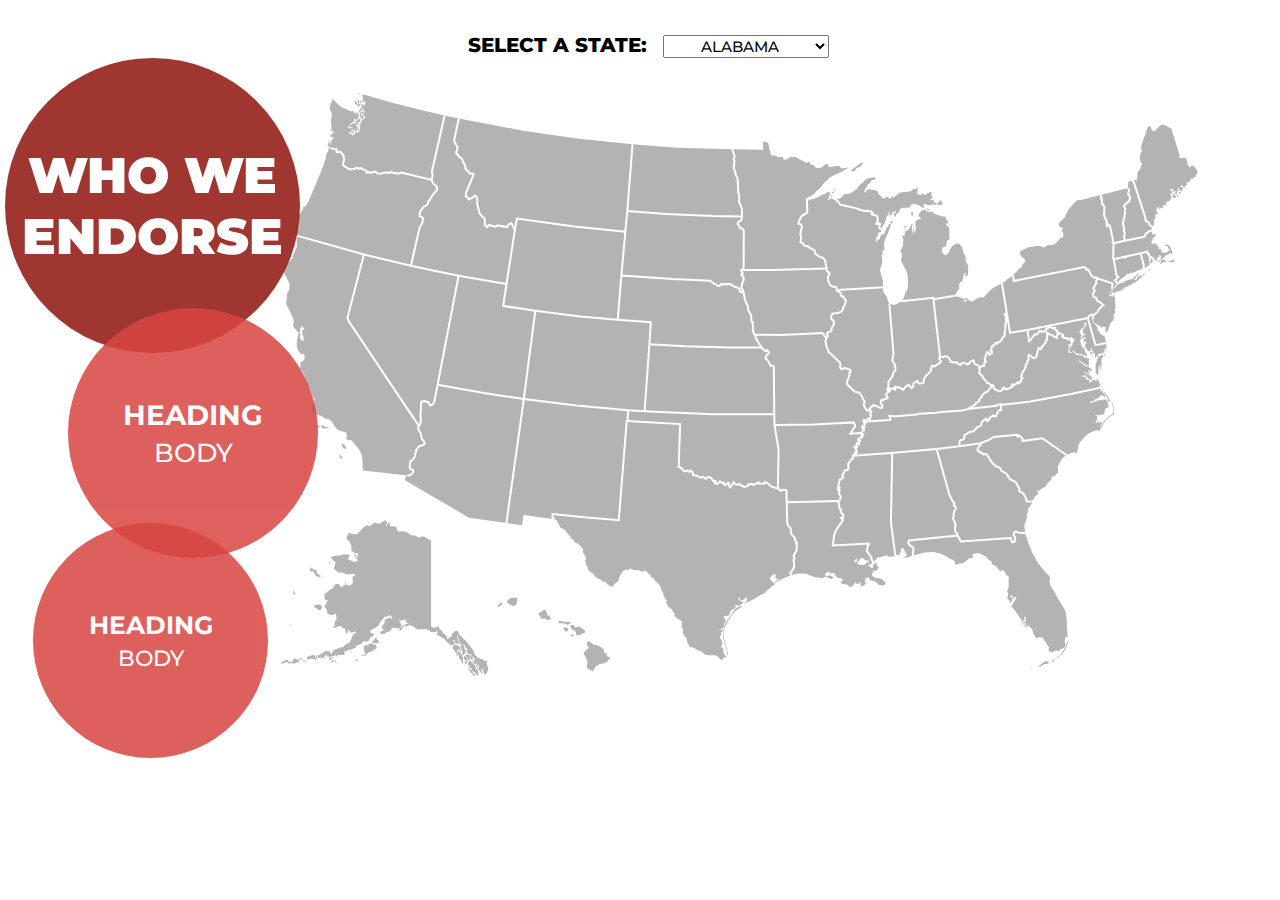
==== commit c53627a9: "Add files via upload" ====
--- a/index.html
+++ b/index.html
@@ -10,7 +10,7 @@
     <link rel="stylesheet" media="screen and (min-width: 1024px)" href="map.css">
     <link rel="stylesheet" media="screen and (max-width: 1023px)" href="mobile.css">
     <link href="https://fonts.googleapis.com/css2?family=Montserrat:ital,wght@0,100;0,200;0,300;0,400;0,500;0,600;0,700;0,800;0,900;1,100;1,200;1,300;1,400;1,500;1,600;1,700;1,800;1,900&display=swap" rel="stylesheet">
-    <script src='http://cdnjs.cloudflare.com/ajax/libs/jquery/2.1.3/jquery.min.js'></script>
+    <script src="https://code.jquery.com/jquery-3.6.0.min.js"></script>
 </head>
 
 <body>
@@ -19,7 +19,7 @@
         <label for="select-state">Select a State:</label>
       <select class="dropdown-menu" name="states-dropdown" id="states-dropdown" onchange="dropdownFunction(); stateSelected()">
         <option value="alabama">Alabama</option>
-        <option id="alaskaState" value="alaska">Alaska</option>
+        <option value="alaska">Alaska</option>
         <option value="arizona">Arizona</option>
         <option value="arkansas">Arkansas</option>
         <option value="california">California</option>
@@ -462,7 +462,7 @@
             </div>
         </div>
 
-    <div class="refreshDiv">
+    <div class="refreshDiv hide">
         <div class="refreshButton center">
             <button class="button" onclick="refreshPage()">FULL MAP</button>
         </div>
@@ -498,4 +498,4 @@
 <script type="text/javascript" src="map.js"></script>
 
 </body>
-</html>
+</html>--- a/map.css
+++ b/map.css
@@ -15,10 +15,22 @@
 }
 
 svg {
-  max-width: auto!important;
+  max-width: 100vw!important;
   height: auto;
-  display: block;
+  display: flex;
   margin: auto;
+}
+
+.refreshDiv{
+  pointer-events: all;
+  opacity: 1;
+  transition: opacity .3s linear;
+  will-change: opacity;
+}
+
+.refreshDiv.hide {
+    opacity:  0;
+    pointer-events: none;
 }
 
 .refreshButton {
